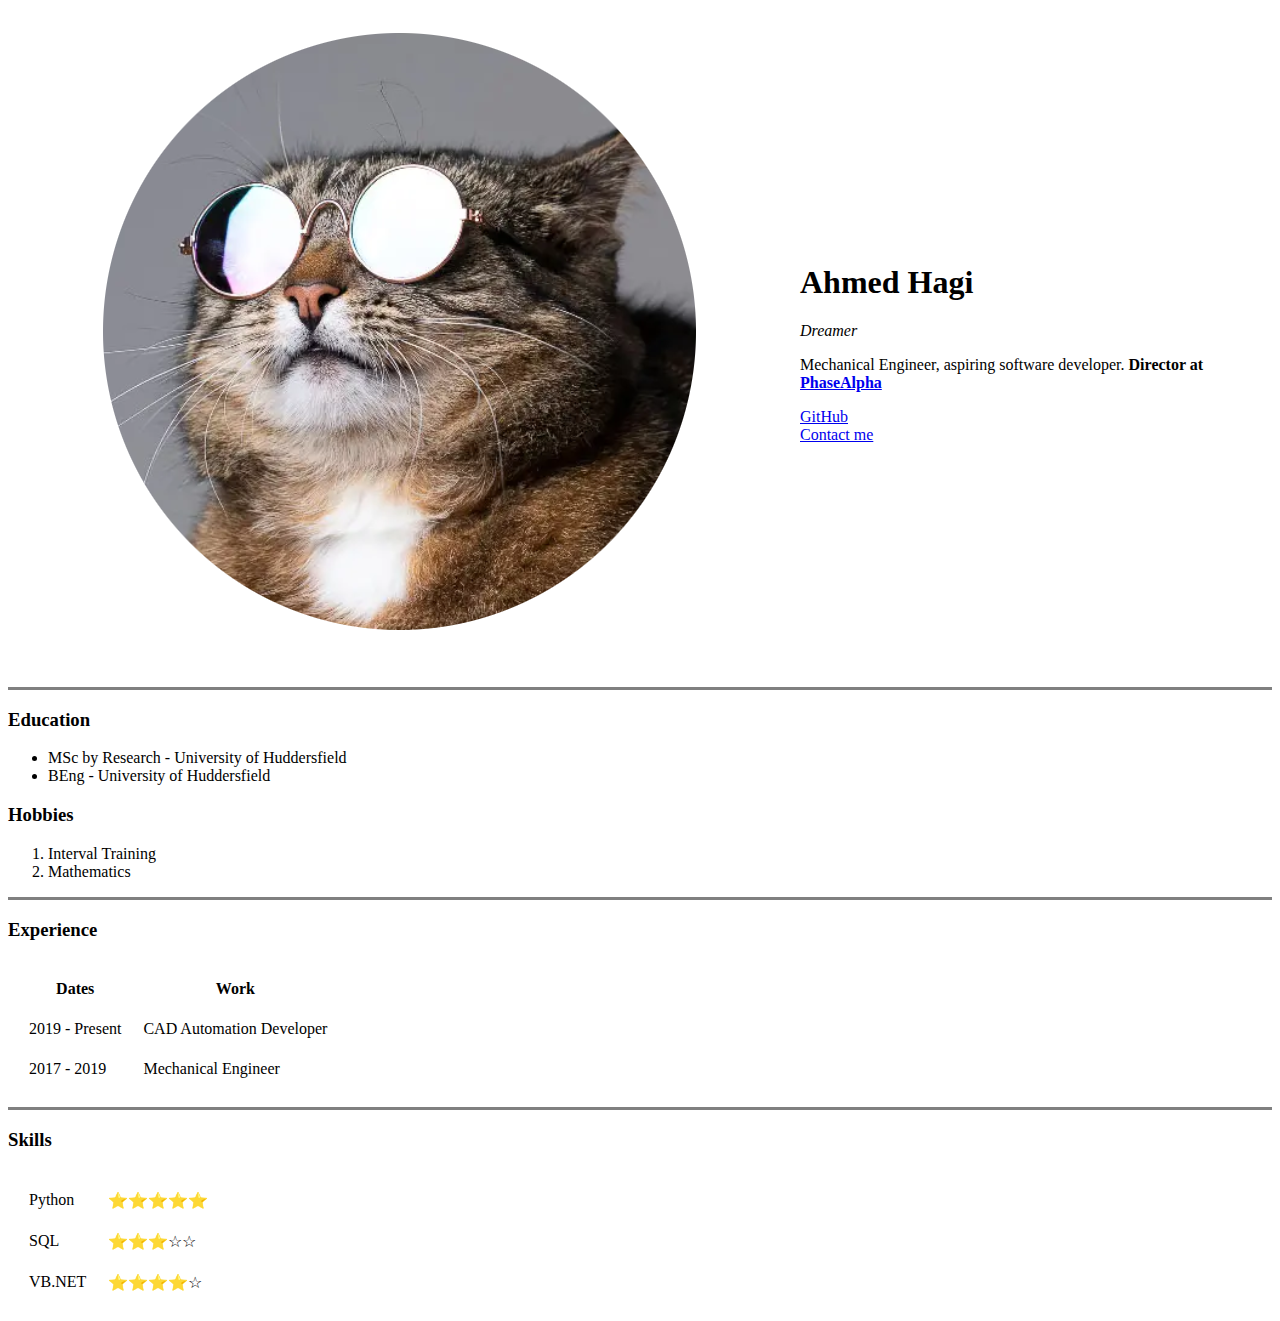
==== index.html @ 3834db7b "created html cv" ====
<!DOCTYPE html>
<html lang="en">
<head>
    <meta charset="UTF-8">
    <meta http-equiv="X-UA-Compatible" content="IE=edge">
    <meta name="viewport" content="width=device-width, initial-scale=1.0">
    <title>Ahmed's Site</title>
</head>
<body>
    <table cellspacing="20">
        <tr>
            <td><img src="profile.png" alt="Ahmed profile picture"></td>
            <td><h1>Ahmed Hagi</h1>
                <p><em>Dreamer</em></p>
                <p>Mechanical Engineer, aspiring software developer. <strong>Director at <a href="https://phasealpha.io">PhaseAlpha</a></strong></p>
                <a href="https://www.github.com/jigypeper">GitHub</a><br>
                
                <a href="contact-me.html">Contact me</a></td>
        </tr>
    </table>
    
    
    <hr size="3" noshade>
    <h3>Education</h3>
    <ul>
        <li>MSc by Research - University of Huddersfield</li>
        <li>BEng - University of Huddersfield</li>
    </ul>
    <h3>Hobbies</h3>
    <ol>
        <li>Interval Training</li>
        <li>Mathematics</li>
    </ol>
    <hr size="3" noshade>
    <h3>Experience</h3>
    <table cellspacing="20">
        <thead>
            <tr>
                <th>Dates</th>
                <th>Work</th>
            </tr>
        </thead>
        <tbody>
            <tr>
                <td>2019 - Present</td>
                <td>CAD Automation Developer</td>
            </tr>
            <tr>
                <td>2017 - 2019</td>
                <td>Mechanical Engineer</td>
            </tr>
        </tbody>
        <tfoot>

        </tfoot>
    </table>
    <hr size="3" noshade>
    <h3>Skills</h3>
    <table cellspacing="20">
        <thead>
     
        </thead>
        <tbody>
            <tr>
                <td>Python</td>
                <td>&#11088;&#11088;&#11088;&#11088;&#11088;</td>
            </tr>
            <tr>
                <td>SQL</td>
                <td>&#11088;&#11088;&#11088;&#9734;&#9734;</td>
            </tr>
            <tr>
                <td>VB.NET</td>
                <td>&#11088;&#11088;&#11088;&#11088;&#9734;</td>
            </tr>
        </tbody>
        <tfoot>

        </tfoot>
    </table>
</body>
</html>
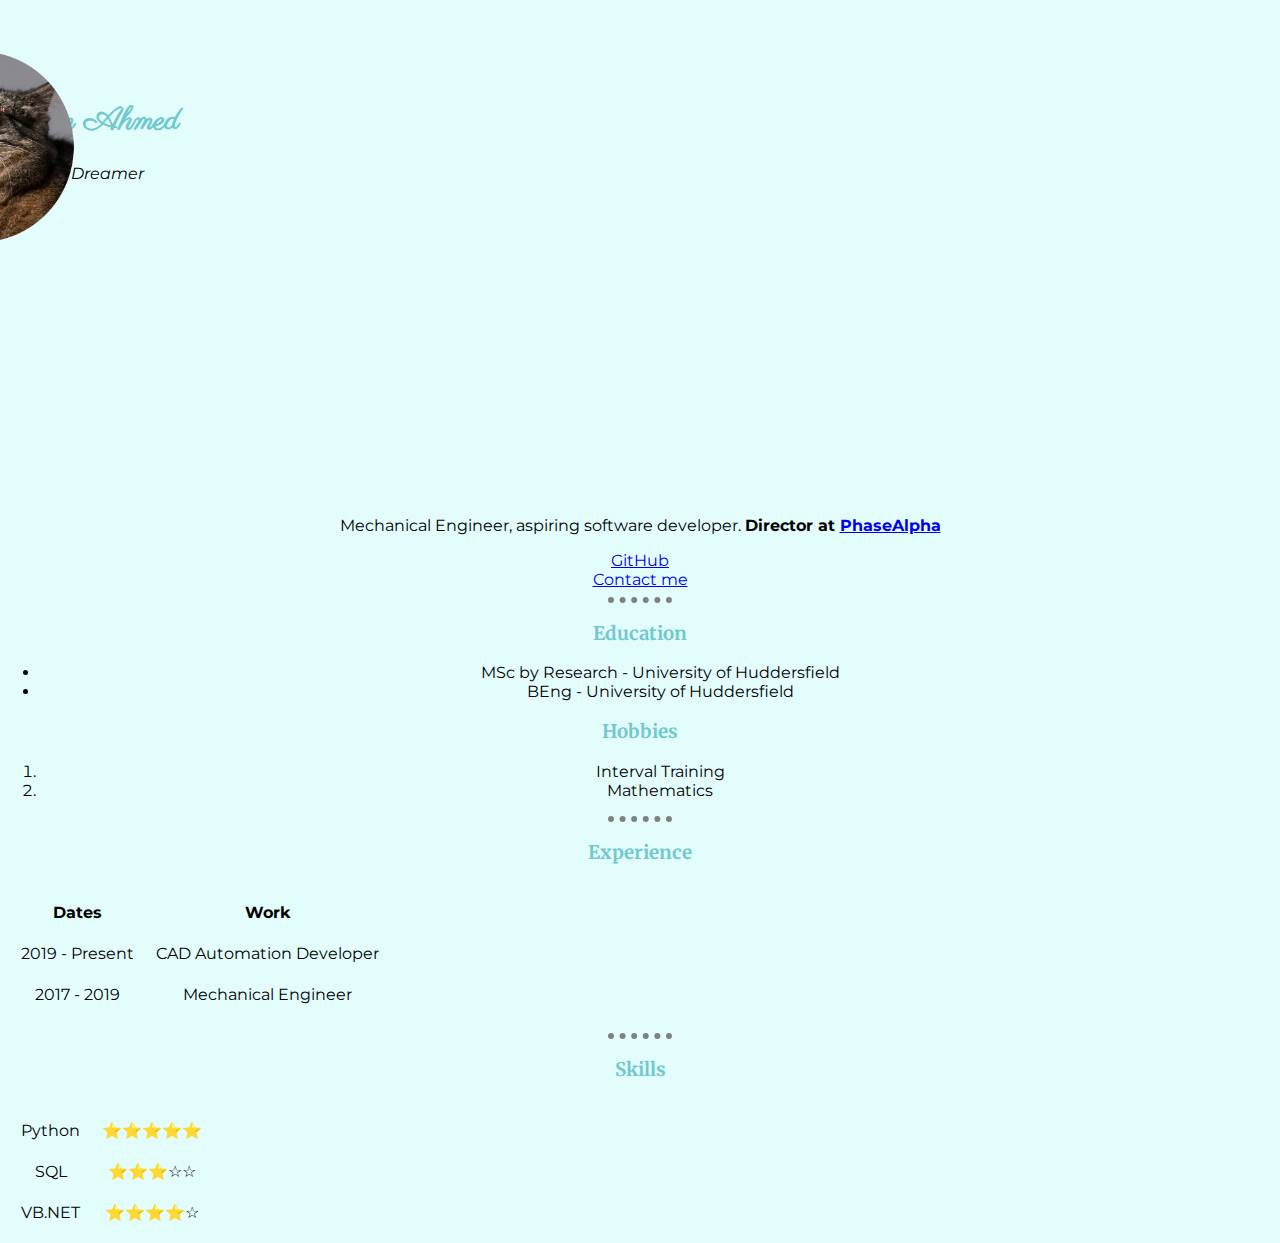
==== commit f49a9a23: "added css file" ====
--- a/index.html
+++ b/index.html
@@ -5,22 +5,36 @@
     <meta http-equiv="X-UA-Compatible" content="IE=edge">
     <meta name="viewport" content="width=device-width, initial-scale=1.0">
     <title>Ahmed's Site</title>
+    <link rel="stylesheet" href="css/styles.css">
+    <link rel="icon" href="favicon.ico">
+    <link rel="preconnect" href="https://fonts.googleapis.com">
+    <link rel="preconnect" href="https://fonts.gstatic.com" crossorigin>
+    <link href="https://fonts.googleapis.com/css2?family=Merriweather&family=Montserrat&family=Parisienne&display=swap" rel="stylesheet">
+
 </head>
 <body>
-    <table cellspacing="20">
-        <tr>
-            <td><img src="profile.png" alt="Ahmed profile picture"></td>
-            <td><h1>Ahmed Hagi</h1>
-                <p><em>Dreamer</em></p>
-                <p>Mechanical Engineer, aspiring software developer. <strong>Director at <a href="https://phasealpha.io">PhaseAlpha</a></strong></p>
-                <a href="https://www.github.com/jigypeper">GitHub</a><br>
-                
-                <a href="contact-me.html">Contact me</a></td>
-        </tr>
-    </table>
+    <div class="top-container">
+        <img class="profile" src="profile.png" alt="Ahmed profile picture">
+        <h1>I'm Ahmed</h1>
+        <p><em>a Dreamer</em></p>
+    </div>
+
+    <div class="middle-container">
+
+    </div>
+
+    <div class="bottom-container">
+
+    </div>
+    
+    <p>Mechanical Engineer, aspiring software developer. <strong>Director at <a href="https://phasealpha.io">PhaseAlpha</a></strong></p>
+    <a href="https://www.github.com/jigypeper">GitHub</a><br>
+    
+    <a href="contact-me.html">Contact me</a></td>
     
     
-    <hr size="3" noshade>
+    
+    <hr>
     <h3>Education</h3>
     <ul>
         <li>MSc by Research - University of Huddersfield</li>
@@ -31,7 +45,7 @@
         <li>Interval Training</li>
         <li>Mathematics</li>
     </ol>
-    <hr size="3" noshade>
+    <hr>
     <h3>Experience</h3>
     <table cellspacing="20">
         <thead>
@@ -54,7 +68,7 @@
 
         </tfoot>
     </table>
-    <hr size="3" noshade>
+    <hr>
     <h3>Skills</h3>
     <table cellspacing="20">
         <thead>
--- a/css/styles.css
+++ b/css/styles.css
@@ -0,0 +1,54 @@
+body {
+    background-color: #E3FDFD;
+    margin: 0px;
+    text-align: center;
+    font-family: 'Montserrat', sans-serif;
+}
+
+hr {
+    background-color: #E3FDFD;
+    border-style: dotted none none;
+    border-width: 6px;
+    width: 5%;
+    height: 0px;
+    border-color: grey;
+}
+
+img {
+    height: 200px;
+}
+
+h1 {
+    color: #71C9CE;
+    margin-top: 0px;
+    font-family: 'Parisienne', cursive;
+    
+}
+
+h3 {
+    color: #71C9CE;
+    font-family: 'Merriweather', serif;
+}
+
+.top-container {
+    background-color: #E3FDFD;
+    width: 200px;
+    height: 200px;
+    padding-top: 100px;
+}
+
+.middle-container {
+    background-color: #E3FDFD;
+    width: 200px;
+    height: 200px;
+}
+
+.profile {
+    position: absolute;
+    right: 50%;
+    top: 50px;
+}
+
+div {
+    position: relative;
+}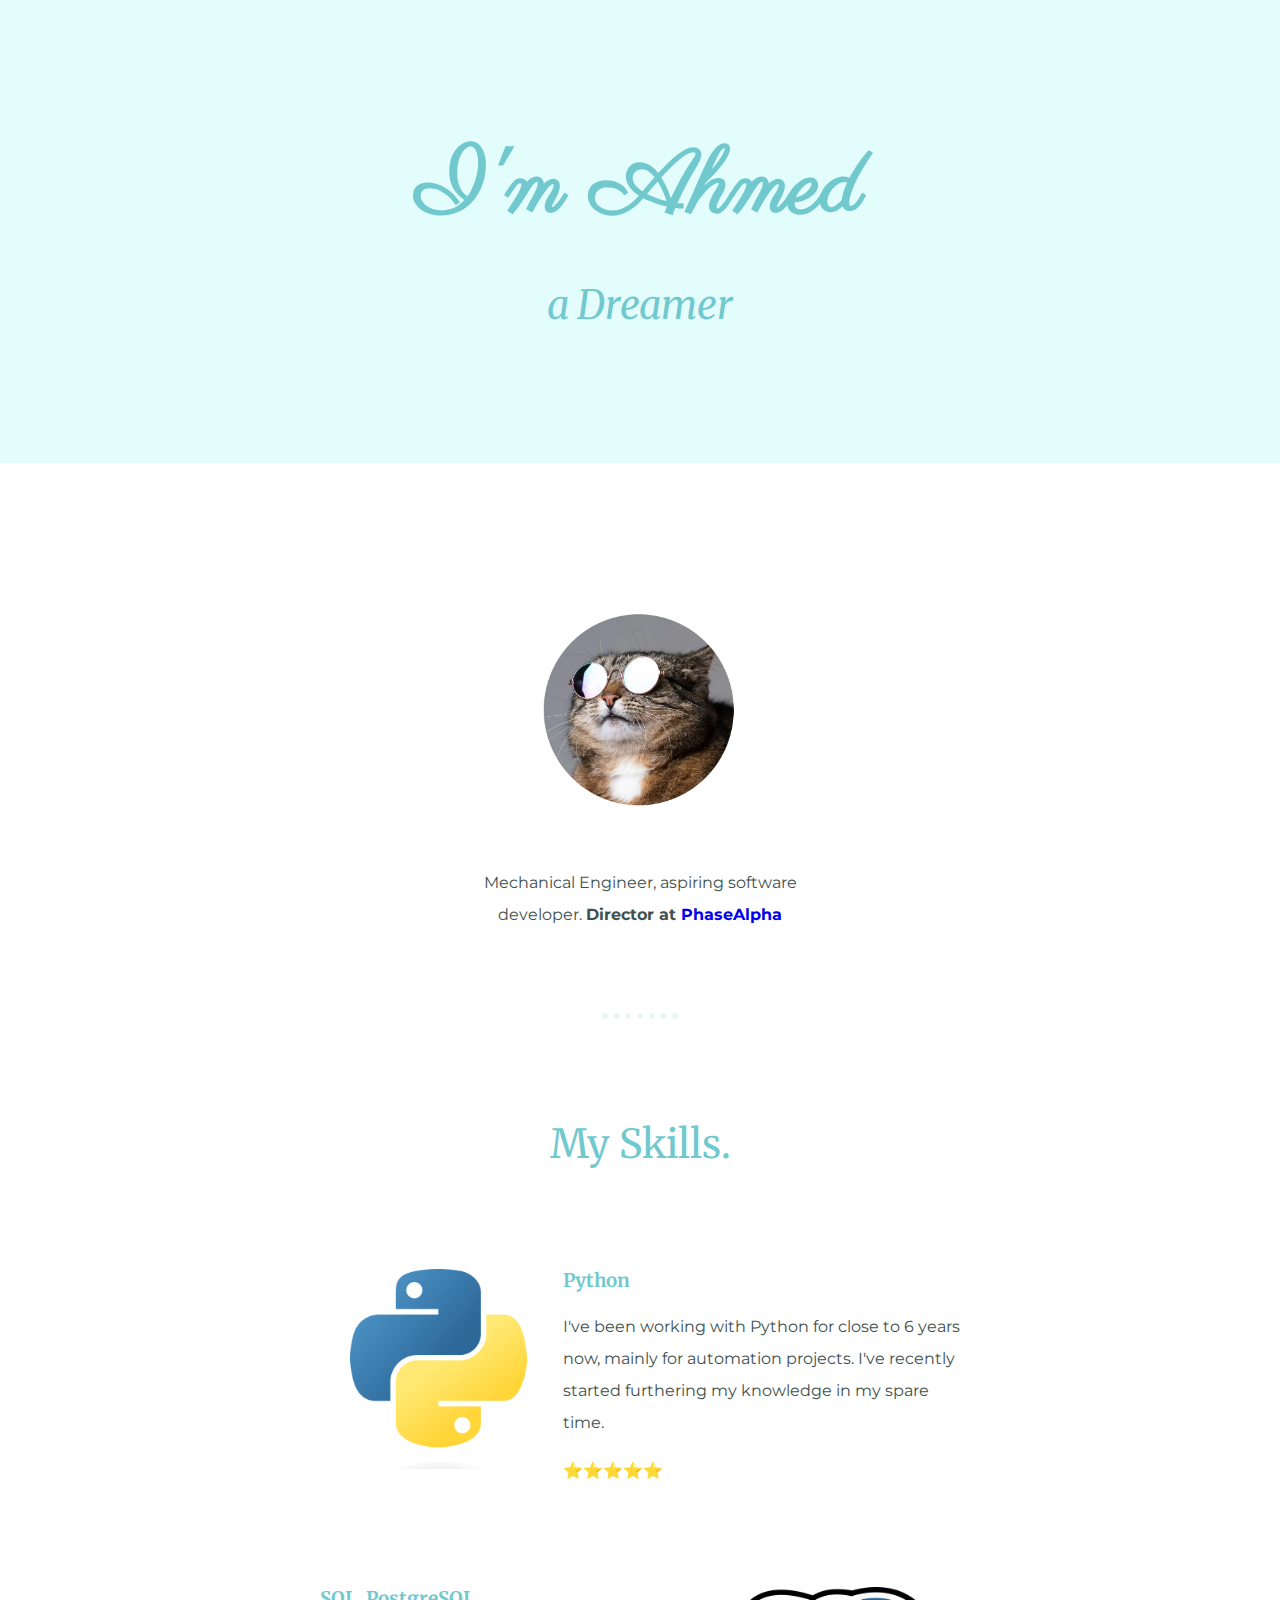
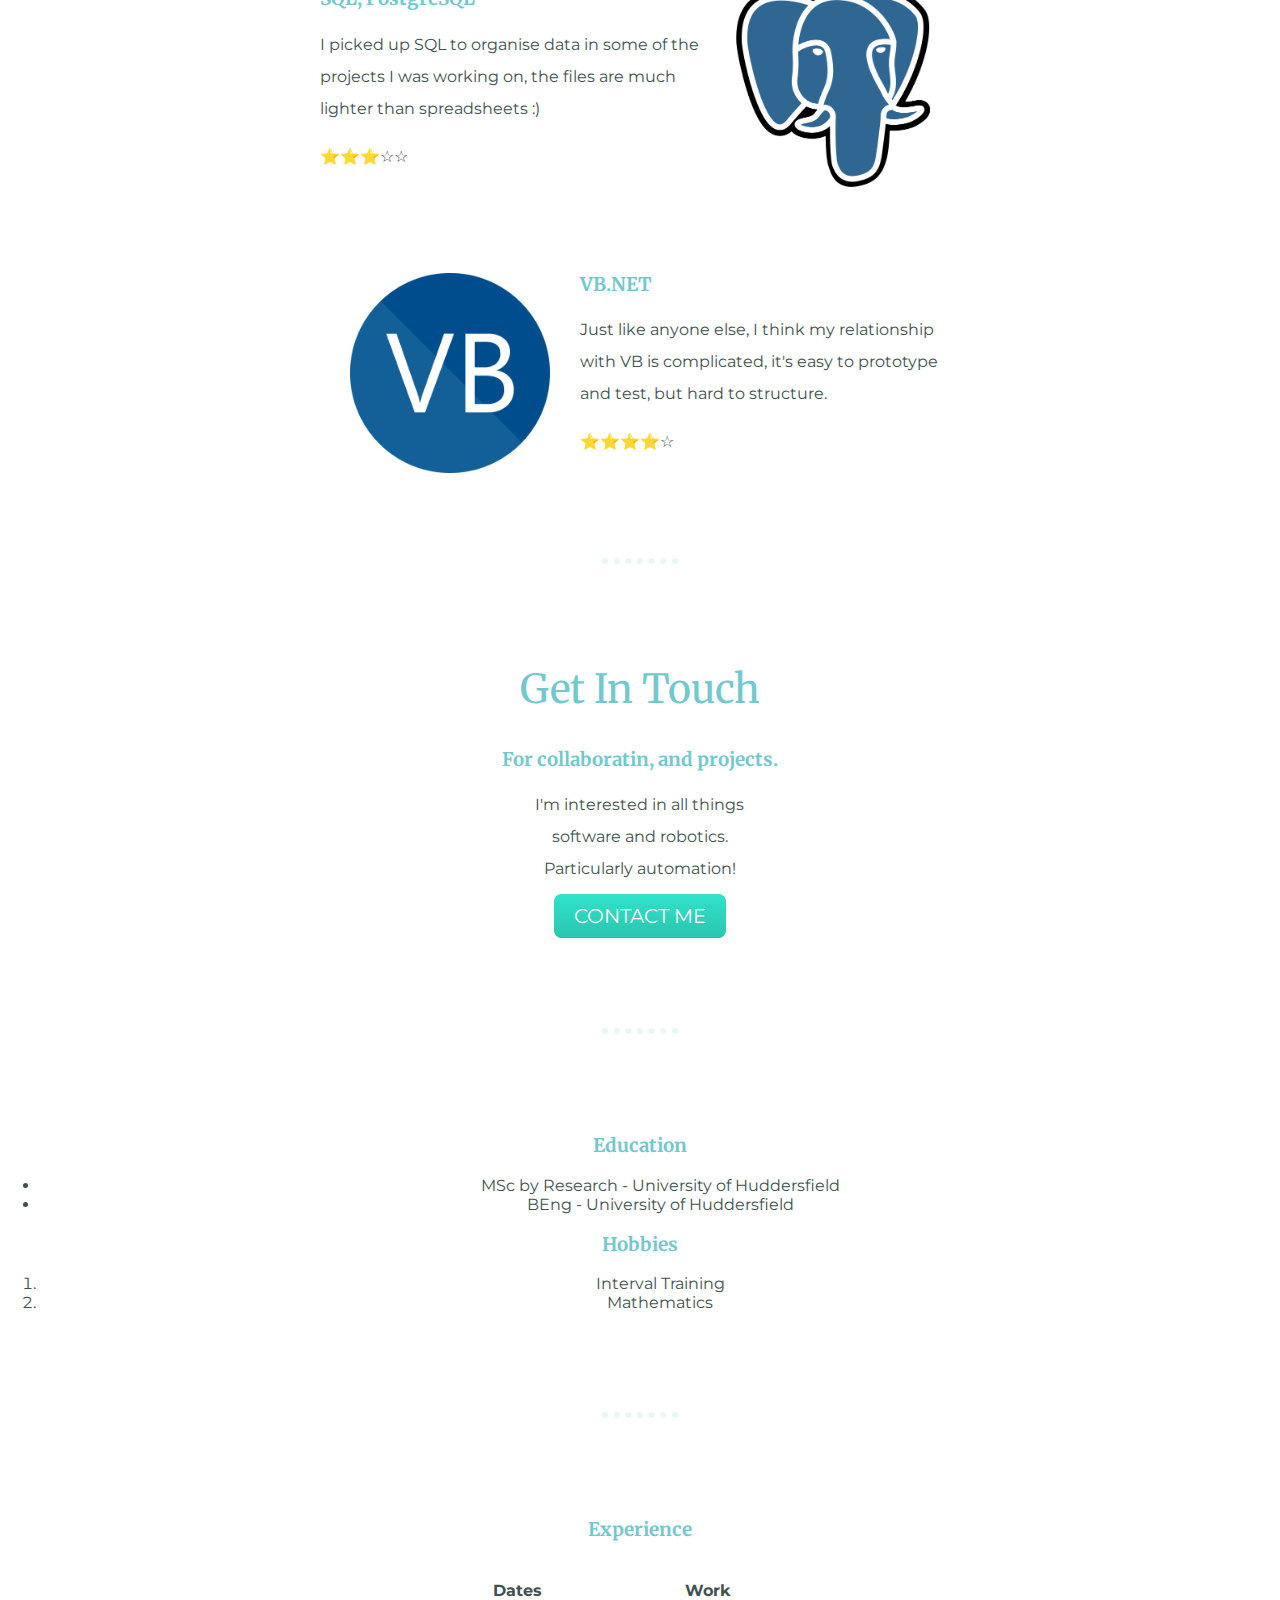
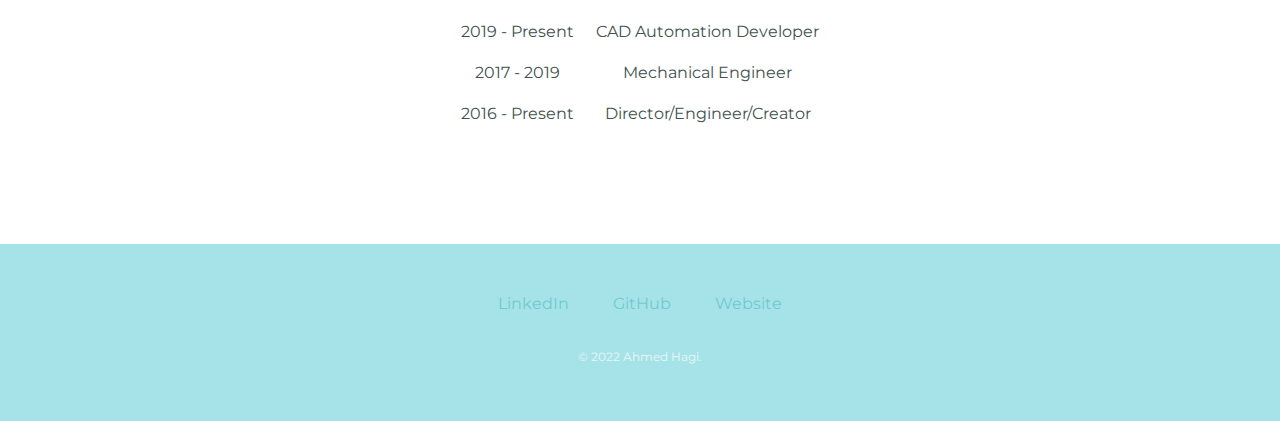
==== commit 66cfd48c: "modifed index and css, added images" ====
--- a/index.html
+++ b/index.html
@@ -6,7 +6,7 @@
     <meta name="viewport" content="width=device-width, initial-scale=1.0">
     <title>Ahmed's Site</title>
     <link rel="stylesheet" href="css/styles.css">
-    <link rel="icon" href="favicon.ico">
+    <link rel="icon" href="images/favicon.ico">
     <link rel="preconnect" href="https://fonts.googleapis.com">
     <link rel="preconnect" href="https://fonts.gstatic.com" crossorigin>
     <link href="https://fonts.googleapis.com/css2?family=Merriweather&family=Montserrat&family=Parisienne&display=swap" rel="stylesheet">
@@ -14,83 +14,94 @@
 </head>
 <body>
     <div class="top-container">
-        <img class="profile" src="profile.png" alt="Ahmed profile picture">
         <h1>I'm Ahmed</h1>
-        <p><em>a Dreamer</em></p>
+        <h2><em>a Dreamer</em></h2>
     </div>
 
     <div class="middle-container">
+        <div class="profile">
+          <img src="images/profile.png" alt="Ahmed profile picture">
+          <p class="intro">Mechanical Engineer, aspiring software developer. <strong>Director at <a href="https://phasealpha.io">PhaseAlpha</a></strong></p>
+        </div>
+        <hr>
+        <div class="skills">
+          <h2>My Skills.</h2>
+          <div class="skill-row">
+            <img class="python-pic" src="images/Python-logo.png" alt="">
+            <h3>Python</h3>
+            <p>I've been working with Python for close to 6 years now, mainly for automation projects. I've recently started furthering my knowledge in my spare time.</p>
+            <p>&#11088;&#11088;&#11088;&#11088;&#11088;</p>
+          </div>
+          <div class="skill-row">
+            <img class="sql-pic" src="images/Postgresql.png" alt="">
+            <h3>SQL, PostgreSQL</h3>
+            <p>I picked up SQL to organise data in some of the projects I was working on, the files are much lighter than spreadsheets :)</p>
+            <p>&#11088;&#11088;&#11088;&#9734;&#9734;</p>
+          </div>
+          <div class="skill-row">
+            <img class="vb-pic" src="images/VB.NET-Logo.png" alt="">
+            <h3>VB.NET</h3>
+            <p> Just like anyone else, I think my relationship with VB is complicated, it's easy to prototype and test, but hard to structure.</p>
+            <p>&#11088;&#11088;&#11088;&#11088;&#9734;</p>
+          </div>
+        </div>
+        <hr>
+        <div class="contact-me">
+          <h2>Get In Touch</h2>
+          <h3>For collaboratin, and projects.</h3>
+          <p class="intro">I'm interested in all things software and robotics. Particularly automation!</p><br>
+          <a class="btn" href="mailto:ahmed.hagi@phasealpha.io">CONTACT ME</a>
+        </div>
+        <hr>
+        <div>
+            <h3>Education</h3>
+            <ul>
+                <li>MSc by Research - University of Huddersfield</li>
+                <li>BEng - University of Huddersfield</li>
+            </ul>
+            <h3>Hobbies</h3>
+            <ol>
+                <li>Interval Training</li>
+                <li>Mathematics</li>
+            </ol>
+            <hr>
+            <h3>Experience</h3>
+            <table class="table-center" cellspacing="20">
+                <thead>
+                    <tr>
+                        <th>Dates</th>
+                        <th>Work</th>
+                    </tr>
+                </thead>
+                <tbody>
+                    <tr>
+                        <td>2019 - Present</td>
+                        <td>CAD Automation Developer</td>
+                    </tr>
+                    <tr>
+                        <td>2017 - 2019</td>
+                        <td>Mechanical Engineer</td>
+                    </tr>
+                    <tr>
+                        <td>2016 - Present</td>
+                        <td>Director/Engineer/Creator</td>
+                    </tr>
+                </tbody>
+                <tfoot>
 
-    </div>
-
-    <div class="bottom-container">
-
-    </div>
-    
-    <p>Mechanical Engineer, aspiring software developer. <strong>Director at <a href="https://phasealpha.io">PhaseAlpha</a></strong></p>
-    <a href="https://www.github.com/jigypeper">GitHub</a><br>
-    
-    <a href="contact-me.html">Contact me</a></td>
+                </tfoot>
+            </table>
+        </div>
+      </div>
+      
+      
+      <div class="bottom-container">
+        <a class="footer-link" href="https://linkedin.com/in/ahmed-hagi-68075b89/">LinkedIn</a>
+        <a class="footer-link" href="https://www.github.com/jigypeper">GitHub</a>
+        <a class="footer-link" href="https://phasealpha.io">Website</a>
+        <p class="copyright">© 2022 Ahmed Hagi.</p>
+      </div>
     
     
-    
-    <hr>
-    <h3>Education</h3>
-    <ul>
-        <li>MSc by Research - University of Huddersfield</li>
-        <li>BEng - University of Huddersfield</li>
-    </ul>
-    <h3>Hobbies</h3>
-    <ol>
-        <li>Interval Training</li>
-        <li>Mathematics</li>
-    </ol>
-    <hr>
-    <h3>Experience</h3>
-    <table cellspacing="20">
-        <thead>
-            <tr>
-                <th>Dates</th>
-                <th>Work</th>
-            </tr>
-        </thead>
-        <tbody>
-            <tr>
-                <td>2019 - Present</td>
-                <td>CAD Automation Developer</td>
-            </tr>
-            <tr>
-                <td>2017 - 2019</td>
-                <td>Mechanical Engineer</td>
-            </tr>
-        </tbody>
-        <tfoot>
-
-        </tfoot>
-    </table>
-    <hr>
-    <h3>Skills</h3>
-    <table cellspacing="20">
-        <thead>
-     
-        </thead>
-        <tbody>
-            <tr>
-                <td>Python</td>
-                <td>&#11088;&#11088;&#11088;&#11088;&#11088;</td>
-            </tr>
-            <tr>
-                <td>SQL</td>
-                <td>&#11088;&#11088;&#11088;&#9734;&#9734;</td>
-            </tr>
-            <tr>
-                <td>VB.NET</td>
-                <td>&#11088;&#11088;&#11088;&#11088;&#9734;</td>
-            </tr>
-        </tbody>
-        <tfoot>
-
-        </tfoot>
-    </table>
 </body>
 </html>--- a/css/styles.css
+++ b/css/styles.css
@@ -1,54 +1,165 @@
 body {
-    background-color: #E3FDFD;
     margin: 0px;
     text-align: center;
     font-family: 'Montserrat', sans-serif;
+    color: #40514E;
 }
 
 hr {
-    background-color: #E3FDFD;
-    border-style: dotted none none;
-    border-width: 6px;
+    border: dotted #EAF6F6 6px;
+    border-bottom: none;
     width: 5%;
-    height: 0px;
-    border-color: grey;
+    margin: 100px auto;
 }
 
 img {
     height: 200px;
+    margin: 50px auto;
 }
 
 h1 {
+    font-size: 5.625rem;
+    color: #71C9CE;
+    margin: 50px auto 0pc auto;
+    font-family: 'Parisienne', cursive;
+    line-height: 2;
+    
+}
+
+h2 {
+    font-size: 2.5rem;
     color: #71C9CE;
     margin-top: 0px;
-    font-family: 'Parisienne', cursive;
+    font-family: 'Merriweather', serif;
+    font-weight: normal;
     
 }
+
 
 h3 {
     color: #71C9CE;
     font-family: 'Merriweather', serif;
 }
 
+p {
+    line-height: 2;
+}
+
+a {
+    font-family: 'Montserrat', sans-serif;
+    text-decoration: none;
+}
+
+a:hover {
+    color: #388b90;
+}
+
+.footer-link {
+    color: #71C9CE;
+    font-family: 'Montserrat', sans-serif;
+    margin: 20px 20px;
+    text-decoration: none;
+}
+
+.footer-link:hover {
+    color: #EAF6F6;
+}
+
 .top-container {
-    background-color: #E3FDFD;
-    width: 200px;
-    height: 200px;
-    padding-top: 100px;
+    position: relative;
+    background-color:#E3FDFD;
+    margin: 0 auto;
+    padding: 50px 0 100px;
+
 }
 
 .middle-container {
-    background-color: #E3FDFD;
-    width: 200px;
-    height: 200px;
+    position: relative;
+    margin: 100px 0;
+}
+
+.table-center {
+    margin: 0 auto;
+}
+
+.bottom-container {
+    position: relative;
+    background-color: #A6E3E9;
+    margin: 50 auto 0 auto;
+    padding: 50px 0 20px;
+}
+
+.skill-row {
+    width: 50%;
+    position: relative;
+    margin: 100px auto;
+    text-align: left;
 }
 
 .profile {
-    position: absolute;
-    right: 50%;
-    top: 50px;
+    top: 0px;
+    height: 350px;
+    position: relative;
 }
 
-div {
-    position: relative;
-}+.python-pic {
+    height: 200px;
+    margin: auto 30px;
+    float: left;
+}
+
+.sql-pic {
+    height: 200px;
+    margin: auto 30px;
+    float: right;
+}
+
+.vb-pic {
+    height: 200px;
+    margin: auto 30px;
+    float: left;
+}
+
+.intro {
+    width: 30%;
+    margin: auto;
+}
+
+.copyright {
+    color: #EAF6F6;
+    font-size: 0.75rem;
+    padding: 20px 0px;
+}
+
+.contact-me {
+    width: 60%;
+    margin: auto;
+}
+
+.btn {
+    background: #30e3cb;
+    background-image: -webkit-linear-gradient(top, #30e3cb, #2bc4ad);
+    background-image: -moz-linear-gradient(top, #30e3cb, #2bc4ad);
+    background-image: -ms-linear-gradient(top, #30e3cb, #2bc4ad);
+    background-image: -o-linear-gradient(top, #30e3cb, #2bc4ad);
+    background-image: linear-gradient(to bottom, #30e3cb, #2bc4ad);
+    -webkit-border-radius: 8;
+    -moz-border-radius: 8;
+    border-radius: 8px;
+    font-family: 'Montserrat', sans-serif;
+    color: #ffffff;
+    font-size: 20px;
+    padding: 10px 20px 10px 20px;
+    text-decoration: none;
+    margin: 20px auto;
+  }
+  
+  .btn:hover {
+    background: #3cb0fd;
+    background-image: -webkit-linear-gradient(top, #3cb0fd, #3498db);
+    background-image: -moz-linear-gradient(top, #3cb0fd, #3498db);
+    background-image: -ms-linear-gradient(top, #3cb0fd, #3498db);
+    background-image: -o-linear-gradient(top, #3cb0fd, #3498db);
+    background-image: linear-gradient(to bottom, #3cb0fd, #3498db);
+    text-decoration: none;
+  }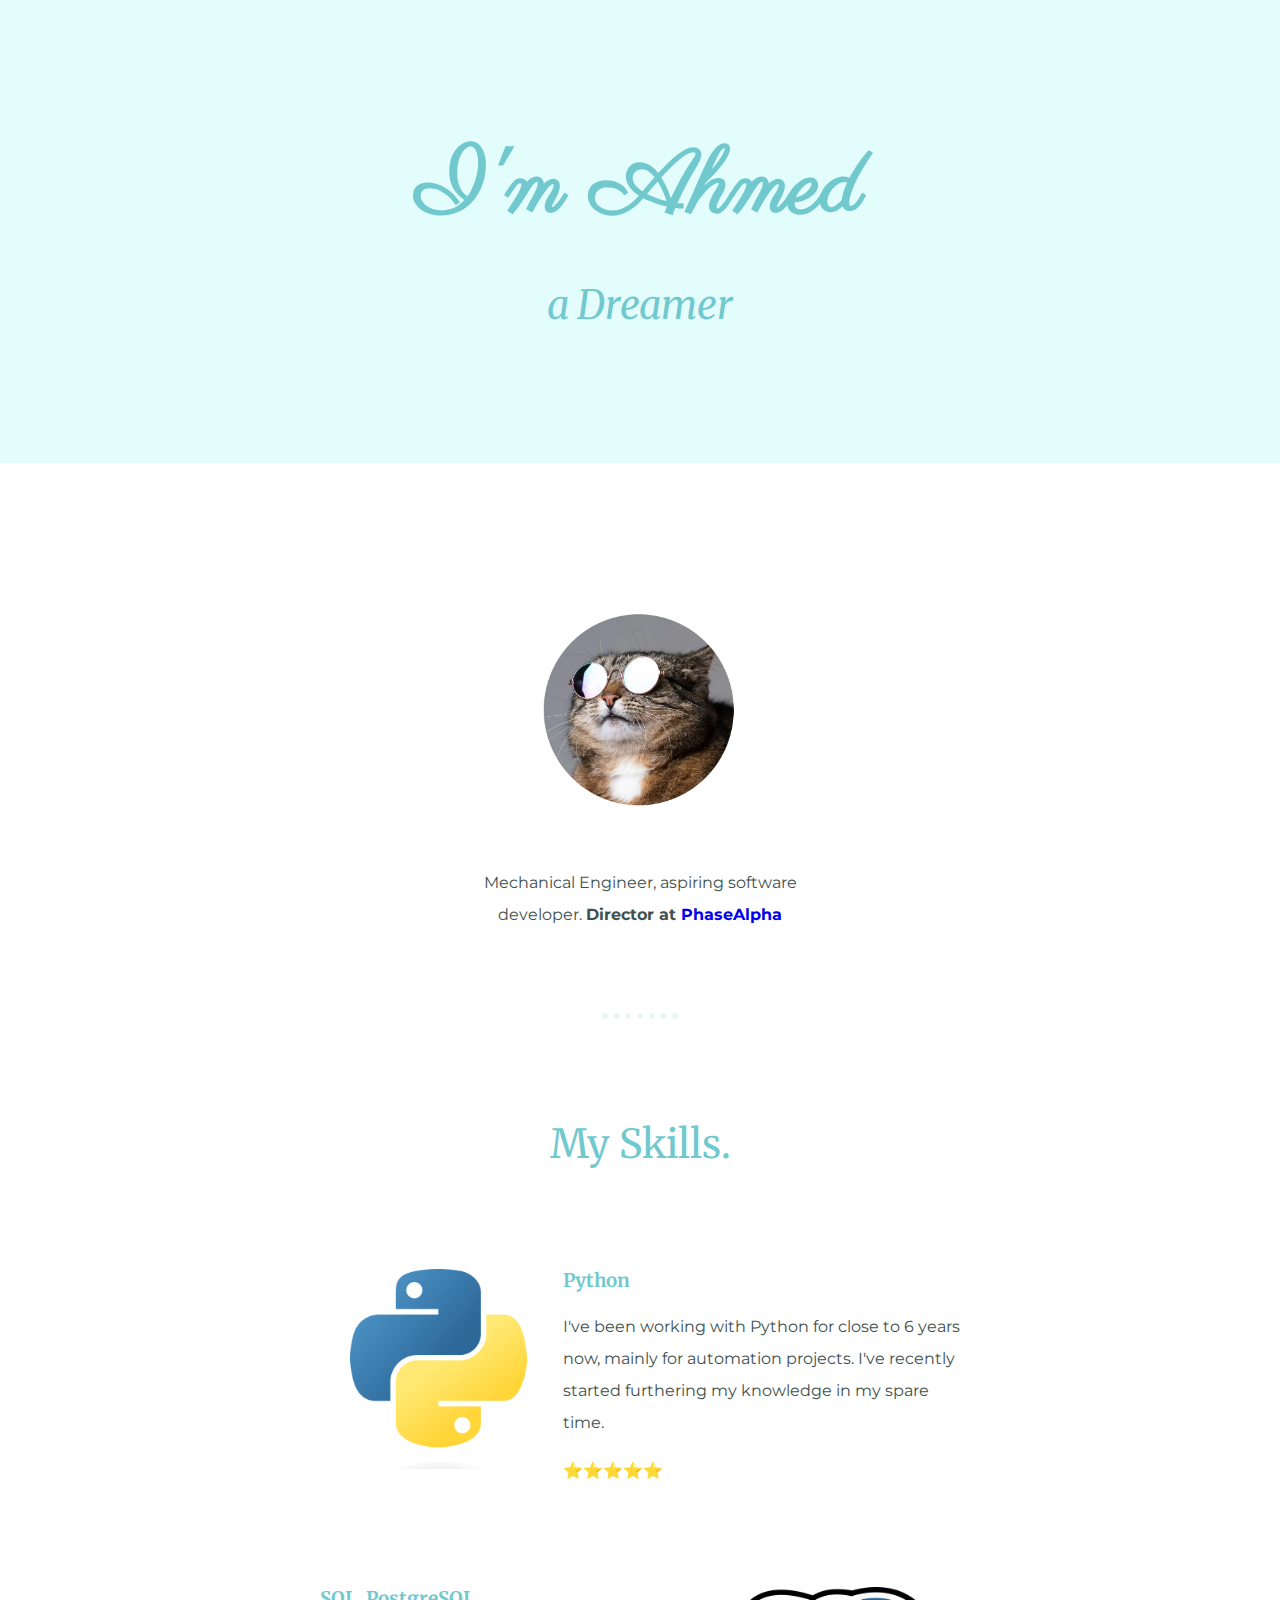
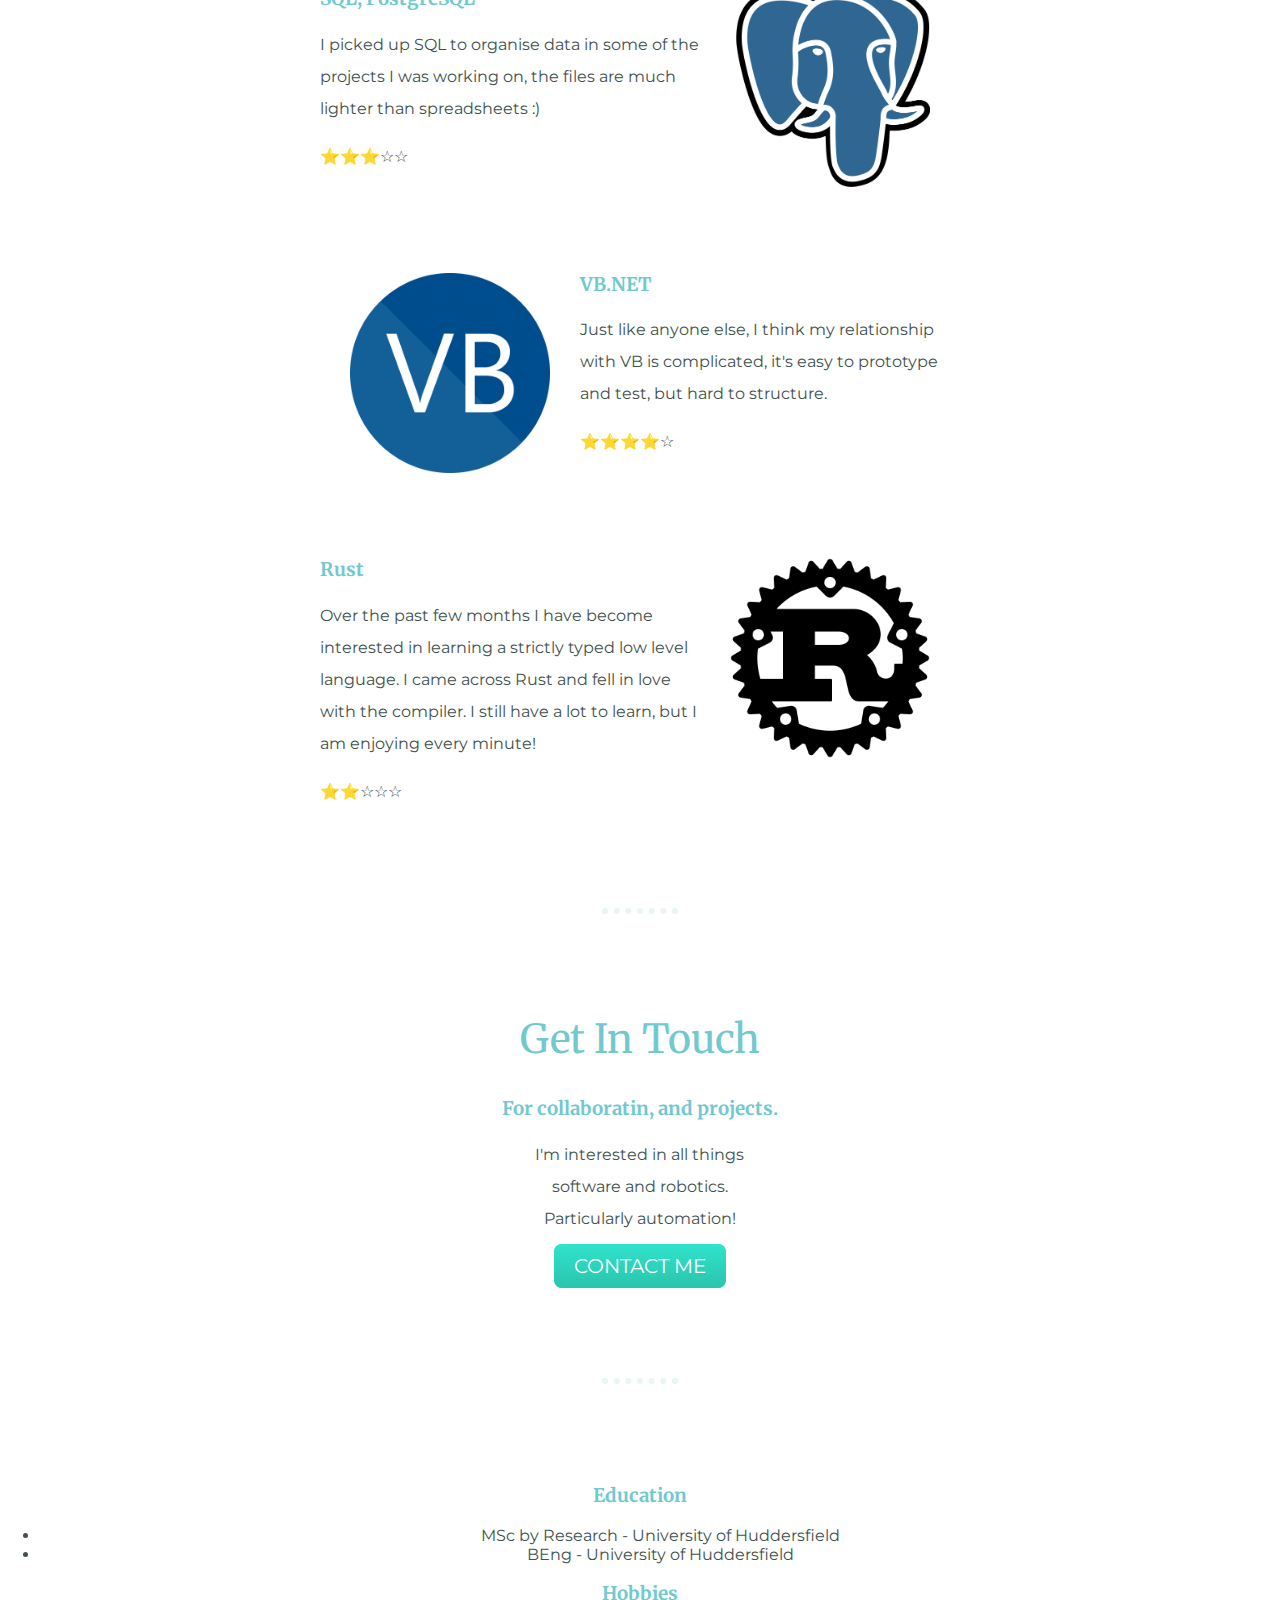
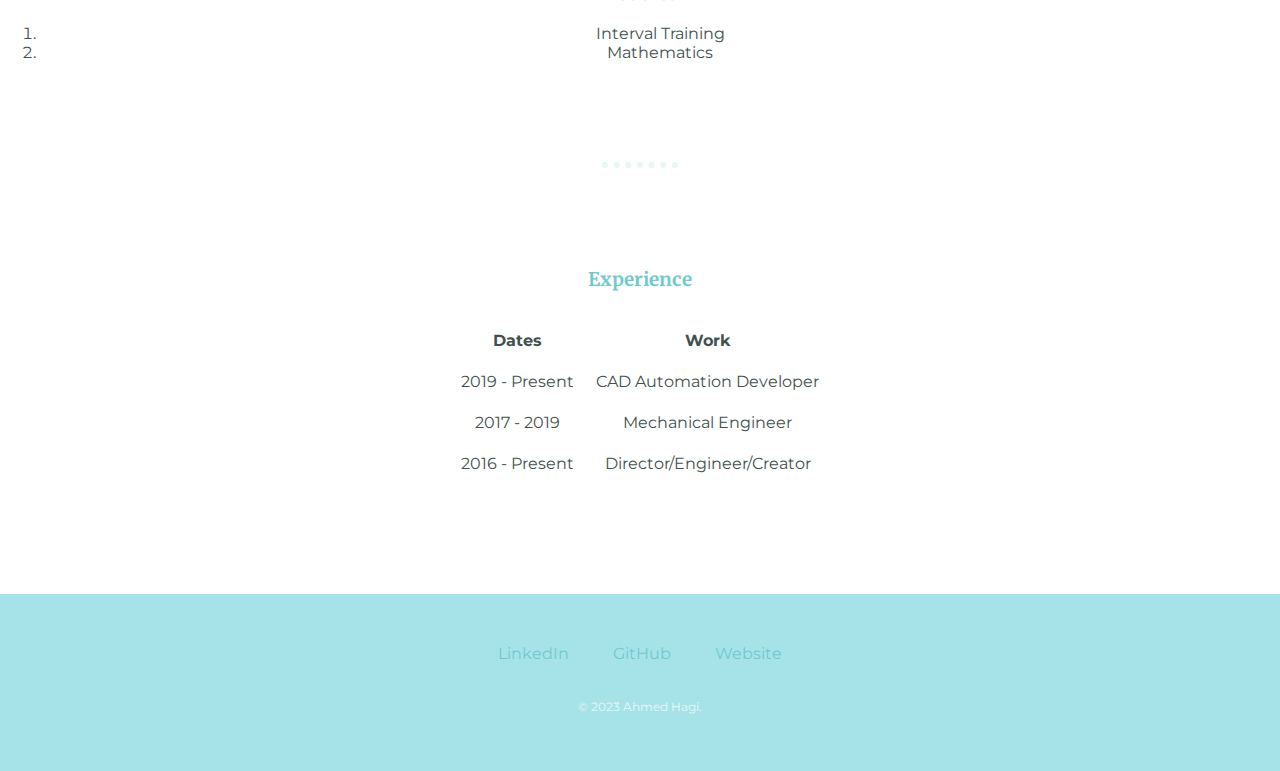
==== commit 4ad2adc5: "added rust" ====
--- a/index.html
+++ b/index.html
@@ -43,6 +43,12 @@
             <h3>VB.NET</h3>
             <p> Just like anyone else, I think my relationship with VB is complicated, it's easy to prototype and test, but hard to structure.</p>
             <p>&#11088;&#11088;&#11088;&#11088;&#9734;</p>
+          </div>
+          <div class="skill-row">
+            <img class="rust-pic" src="images/rust.png" alt="">
+            <h3>Rust</h3>
+            <p> Over the past few months I have become interested in learning a strictly typed low level language. I came across Rust and fell in love with the compiler. I still have a lot to learn, but I am enjoying every minute!</p>
+            <p>&#11088;&#11088;&#9734;&#9734;&#9734;</p>
           </div>
         </div>
         <hr>
@@ -99,7 +105,7 @@
         <a class="footer-link" href="https://linkedin.com/in/ahmed-hagi-68075b89/">LinkedIn</a>
         <a class="footer-link" href="https://www.github.com/jigypeper">GitHub</a>
         <a class="footer-link" href="https://phasealpha.io">Website</a>
-        <p class="copyright">© 2022 Ahmed Hagi.</p>
+        <p class="copyright">© 2023 Ahmed Hagi.</p>
       </div>
     
     
--- a/css/styles.css
+++ b/css/styles.css
@@ -120,6 +120,12 @@
     float: left;
 }
 
+.rust-pic {
+    height: 200px;
+    margin: auto 30px;
+    float: right;
+}
+
 .intro {
     width: 30%;
     margin: auto;
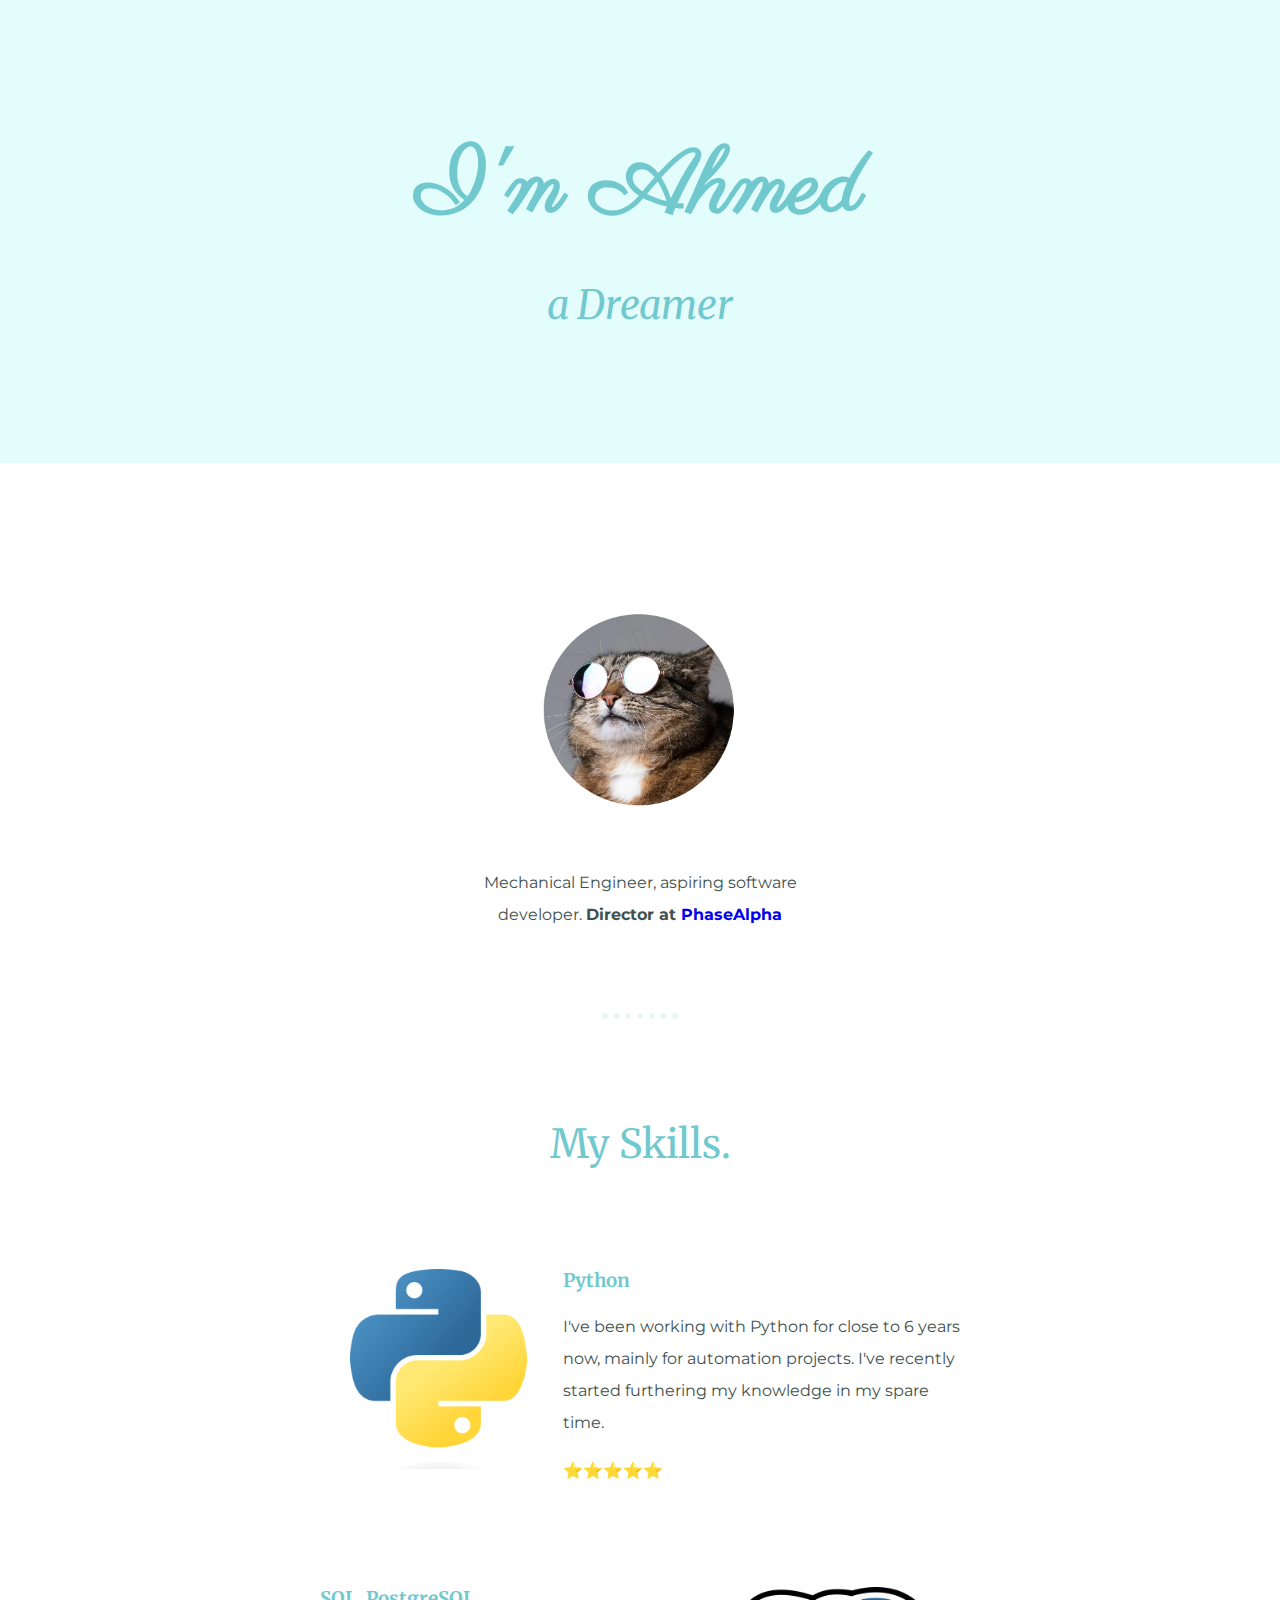
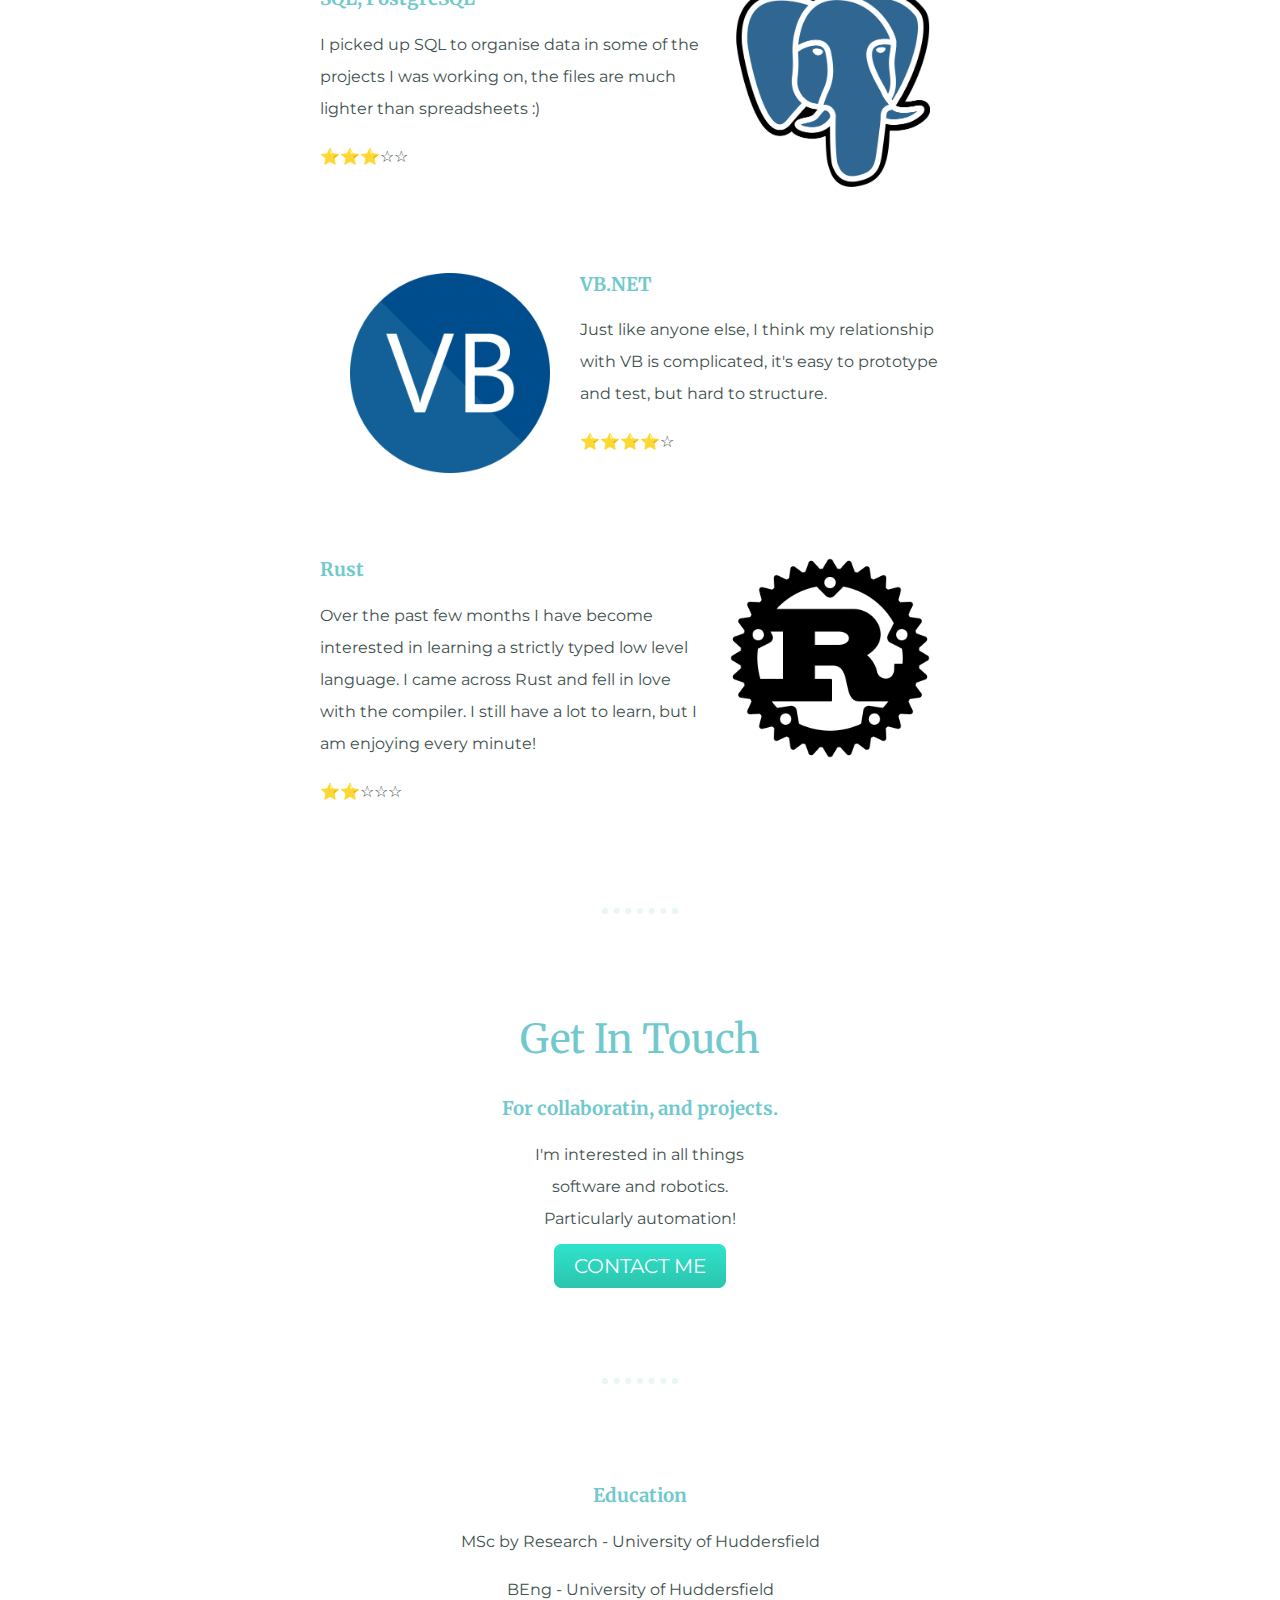
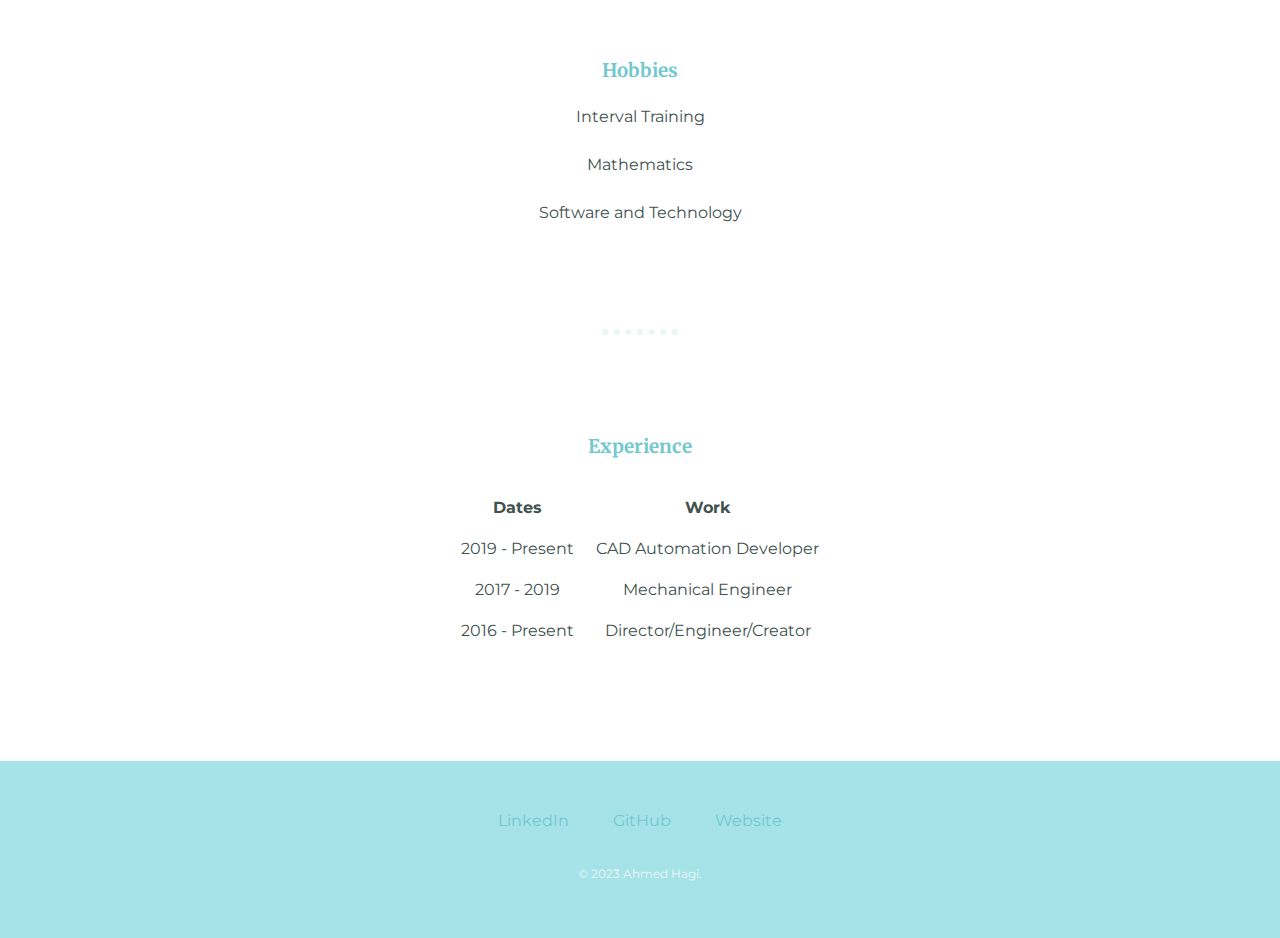
==== commit a0bcdf72: "removed unordered list" ====
--- a/index.html
+++ b/index.html
@@ -1,113 +1,114 @@
 <!DOCTYPE html>
 <html lang="en">
-<head>
-    <meta charset="UTF-8">
-    <meta http-equiv="X-UA-Compatible" content="IE=edge">
-    <meta name="viewport" content="width=device-width, initial-scale=1.0">
-    <title>Ahmed's Site</title>
-    <link rel="stylesheet" href="css/styles.css">
-    <link rel="icon" href="images/favicon.ico">
-    <link rel="preconnect" href="https://fonts.googleapis.com">
-    <link rel="preconnect" href="https://fonts.gstatic.com" crossorigin>
-    <link href="https://fonts.googleapis.com/css2?family=Merriweather&family=Montserrat&family=Parisienne&display=swap" rel="stylesheet">
+  <head>
+      <meta charset="UTF-8">
+      <meta http-equiv="X-UA-Compatible" content="IE=edge">
+      <meta name="viewport" content="width=device-width, initial-scale=1.0">
+      <title>Ahmed's Site</title>
+      <link rel="stylesheet" href="css/styles.css">
+      <link rel="icon" href="images/favicon.ico">
+      <link rel="preconnect" href="https://fonts.googleapis.com">
+      <link rel="preconnect" href="https://fonts.gstatic.com" crossorigin>
+      <link href="https://fonts.googleapis.com/css2?family=Merriweather&family=Montserrat&family=Parisienne&display=swap" rel="stylesheet">
 
-</head>
-<body>
-    <div class="top-container">
-        <h1>I'm Ahmed</h1>
-        <h2><em>a Dreamer</em></h2>
-    </div>
+  </head>
+  <body>
+      <div class="top-container">
+          <h1>I'm Ahmed</h1>
+          <h2><em>a Dreamer</em></h2>
+      </div>
 
-    <div class="middle-container">
-        <div class="profile">
-          <img src="images/profile.png" alt="Ahmed profile picture">
-          <p class="intro">Mechanical Engineer, aspiring software developer. <strong>Director at <a href="https://phasealpha.io">PhaseAlpha</a></strong></p>
-        </div>
-        <hr>
-        <div class="skills">
-          <h2>My Skills.</h2>
-          <div class="skill-row">
-            <img class="python-pic" src="images/Python-logo.png" alt="">
-            <h3>Python</h3>
-            <p>I've been working with Python for close to 6 years now, mainly for automation projects. I've recently started furthering my knowledge in my spare time.</p>
-            <p>&#11088;&#11088;&#11088;&#11088;&#11088;</p>
+      <div class="middle-container">
+          <div class="profile">
+            <img src="images/profile.png" alt="Ahmed profile picture">
+            <p class="intro">Mechanical Engineer, aspiring software developer. <strong>Director at <a href="https://phasealpha.io">PhaseAlpha</a></strong></p>
           </div>
-          <div class="skill-row">
-            <img class="sql-pic" src="images/Postgresql.png" alt="">
-            <h3>SQL, PostgreSQL</h3>
-            <p>I picked up SQL to organise data in some of the projects I was working on, the files are much lighter than spreadsheets :)</p>
-            <p>&#11088;&#11088;&#11088;&#9734;&#9734;</p>
+          <hr>
+          <div class="skills">
+            <h2>My Skills.</h2>
+            <div class="skill-row">
+              <img class="python-pic" src="images/Python-logo.png" alt="">
+              <h3>Python</h3>
+              <p>I've been working with Python for close to 6 years now, mainly for automation projects. I've recently started furthering my knowledge in my spare time.</p>
+              <p>&#11088;&#11088;&#11088;&#11088;&#11088;</p>
+            </div>
+            <div class="skill-row">
+              <img class="sql-pic" src="images/Postgresql.png" alt="">
+              <h3>SQL, PostgreSQL</h3>
+              <p>I picked up SQL to organise data in some of the projects I was working on, the files are much lighter than spreadsheets :)</p>
+              <p>&#11088;&#11088;&#11088;&#9734;&#9734;</p>
+            </div>
+            <div class="skill-row">
+              <img class="vb-pic" src="images/VB.NET-Logo.png" alt="">
+              <h3>VB.NET</h3>
+              <p> Just like anyone else, I think my relationship with VB is complicated, it's easy to prototype and test, but hard to structure.</p>
+              <p>&#11088;&#11088;&#11088;&#11088;&#9734;</p>
+            </div>
+            <div class="skill-row">
+              <img class="rust-pic" src="images/rust.png" alt="">
+              <h3>Rust</h3>
+              <p> Over the past few months I have become interested in learning a strictly typed low level language. I came across Rust and fell in love with the compiler. I still have a lot to learn, but I am enjoying every minute!</p>
+              <p>&#11088;&#11088;&#9734;&#9734;&#9734;</p>
+            </div>
           </div>
-          <div class="skill-row">
-            <img class="vb-pic" src="images/VB.NET-Logo.png" alt="">
-            <h3>VB.NET</h3>
-            <p> Just like anyone else, I think my relationship with VB is complicated, it's easy to prototype and test, but hard to structure.</p>
-            <p>&#11088;&#11088;&#11088;&#11088;&#9734;</p>
+          <hr>
+          <div class="contact-me">
+            <h2>Get In Touch</h2>
+            <h3>For collaboratin, and projects.</h3>
+            <p class="intro">I'm interested in all things software and robotics. Particularly automation!</p><br>
+            <a class="btn" href="mailto:ahmed.hagi@phasealpha.io">CONTACT ME</a>
           </div>
-          <div class="skill-row">
-            <img class="rust-pic" src="images/rust.png" alt="">
-            <h3>Rust</h3>
-            <p> Over the past few months I have become interested in learning a strictly typed low level language. I came across Rust and fell in love with the compiler. I still have a lot to learn, but I am enjoying every minute!</p>
-            <p>&#11088;&#11088;&#9734;&#9734;&#9734;</p>
+          <hr>
+          <div>
+            <h3>Education</h3>
+
+              <p>MSc by Research - University of Huddersfield</p>
+              <p>BEng - University of Huddersfield</p><br>
+
+            <h3>Hobbies</h3>
+
+              <p>Interval Training</p>
+              <p>Mathematics</p>
+              <p>Software and Technology</p>
+
+              <hr>
+              <h3>Experience</h3>
+              <table class="table-center" cellspacing="20">
+                  <thead>
+                      <tr>
+                          <th>Dates</th>
+                          <th>Work</th>
+                      </tr>
+                  </thead>
+                  <tbody>
+                      <tr>
+                          <td>2019 - Present</td>
+                          <td>CAD Automation Developer</td>
+                      </tr>
+                      <tr>
+                          <td>2017 - 2019</td>
+                          <td>Mechanical Engineer</td>
+                      </tr>
+                      <tr>
+                          <td>2016 - Present</td>
+                          <td>Director/Engineer/Creator</td>
+                      </tr>
+                  </tbody>
+                  <tfoot>
+
+                  </tfoot>
+              </table>
           </div>
         </div>
-        <hr>
-        <div class="contact-me">
-          <h2>Get In Touch</h2>
-          <h3>For collaboratin, and projects.</h3>
-          <p class="intro">I'm interested in all things software and robotics. Particularly automation!</p><br>
-          <a class="btn" href="mailto:ahmed.hagi@phasealpha.io">CONTACT ME</a>
+        
+        
+        <div class="bottom-container">
+          <a class="footer-link" href="https://linkedin.com/in/ahmed-hagi-68075b89/">LinkedIn</a>
+          <a class="footer-link" href="https://www.github.com/jigypeper">GitHub</a>
+          <a class="footer-link" href="https://phasealpha.io">Website</a>
+          <p class="copyright">© 2023 Ahmed Hagi.</p>
         </div>
-        <hr>
-        <div>
-            <h3>Education</h3>
-            <ul>
-                <li>MSc by Research - University of Huddersfield</li>
-                <li>BEng - University of Huddersfield</li>
-            </ul>
-            <h3>Hobbies</h3>
-            <ol>
-                <li>Interval Training</li>
-                <li>Mathematics</li>
-            </ol>
-            <hr>
-            <h3>Experience</h3>
-            <table class="table-center" cellspacing="20">
-                <thead>
-                    <tr>
-                        <th>Dates</th>
-                        <th>Work</th>
-                    </tr>
-                </thead>
-                <tbody>
-                    <tr>
-                        <td>2019 - Present</td>
-                        <td>CAD Automation Developer</td>
-                    </tr>
-                    <tr>
-                        <td>2017 - 2019</td>
-                        <td>Mechanical Engineer</td>
-                    </tr>
-                    <tr>
-                        <td>2016 - Present</td>
-                        <td>Director/Engineer/Creator</td>
-                    </tr>
-                </tbody>
-                <tfoot>
-
-                </tfoot>
-            </table>
-        </div>
-      </div>
       
       
-      <div class="bottom-container">
-        <a class="footer-link" href="https://linkedin.com/in/ahmed-hagi-68075b89/">LinkedIn</a>
-        <a class="footer-link" href="https://www.github.com/jigypeper">GitHub</a>
-        <a class="footer-link" href="https://phasealpha.io">Website</a>
-        <p class="copyright">© 2023 Ahmed Hagi.</p>
-      </div>
-    
-    
-</body>
+  </body>
 </html>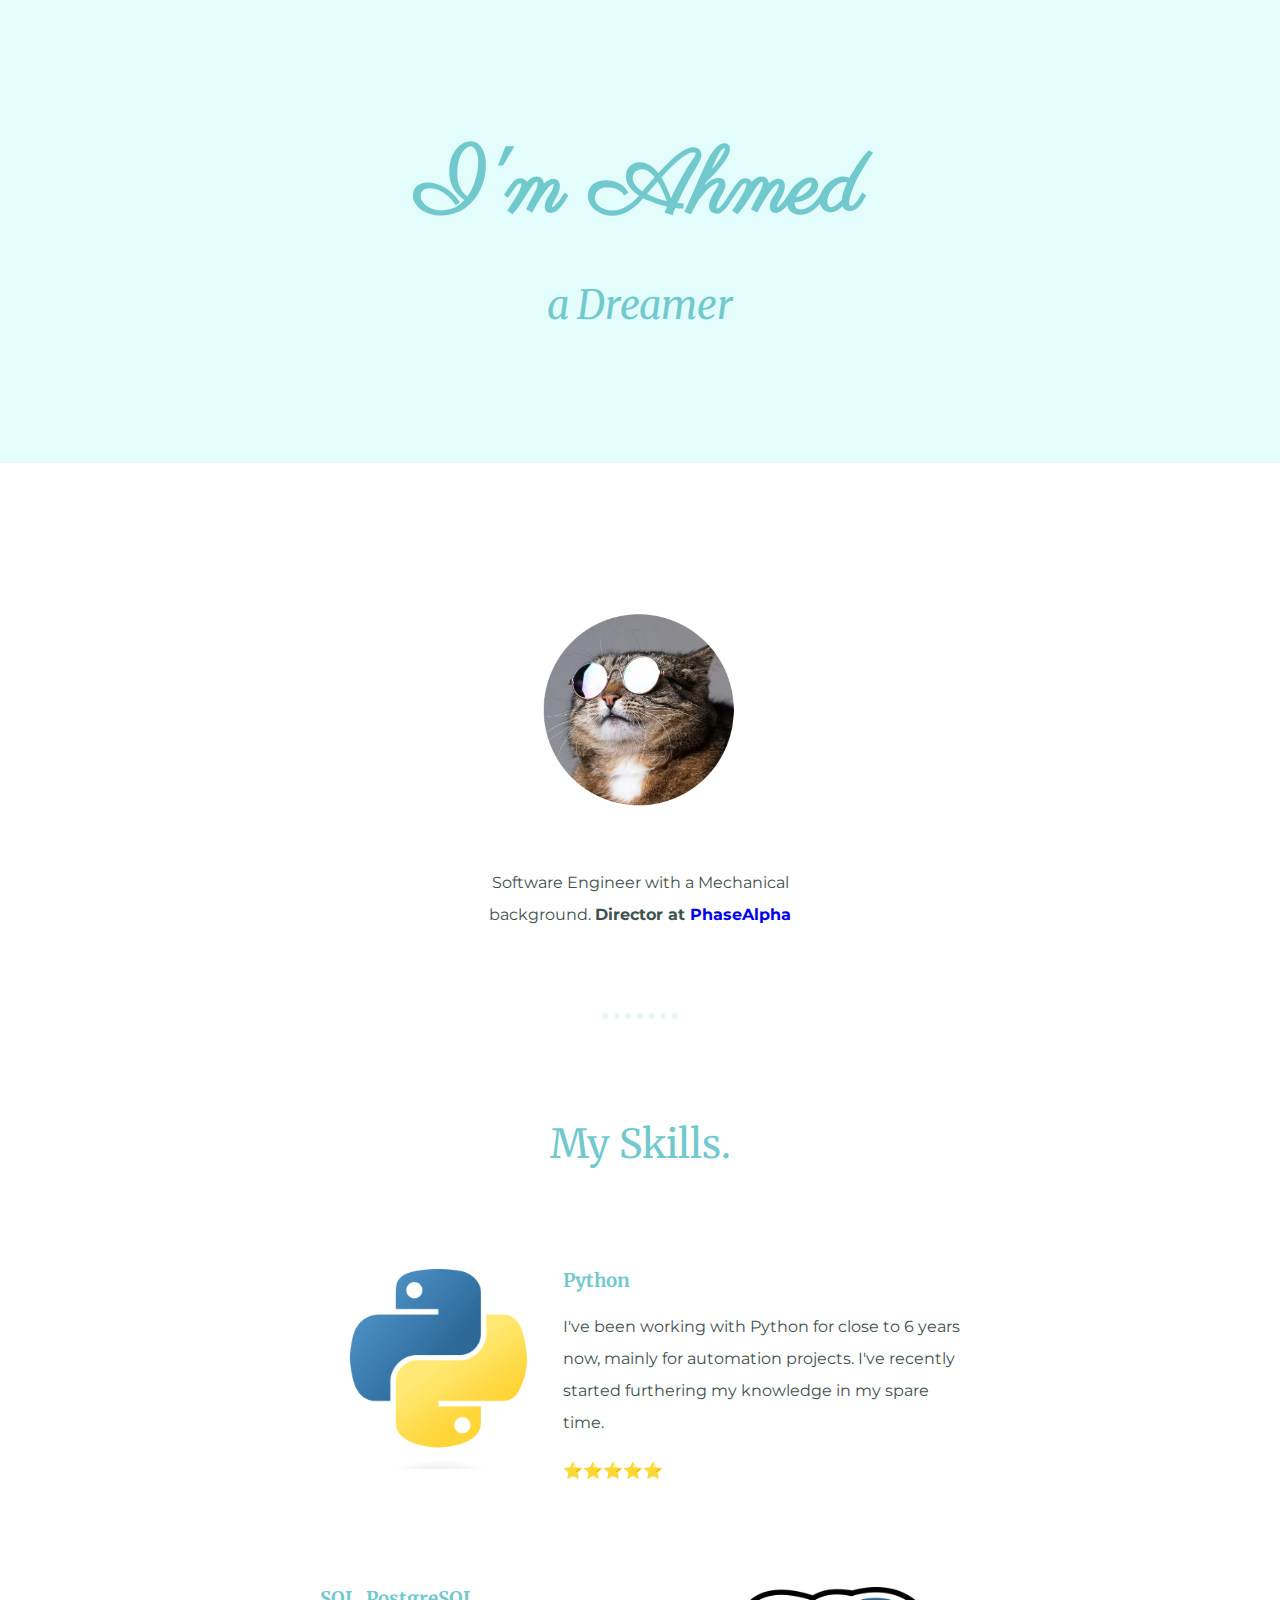
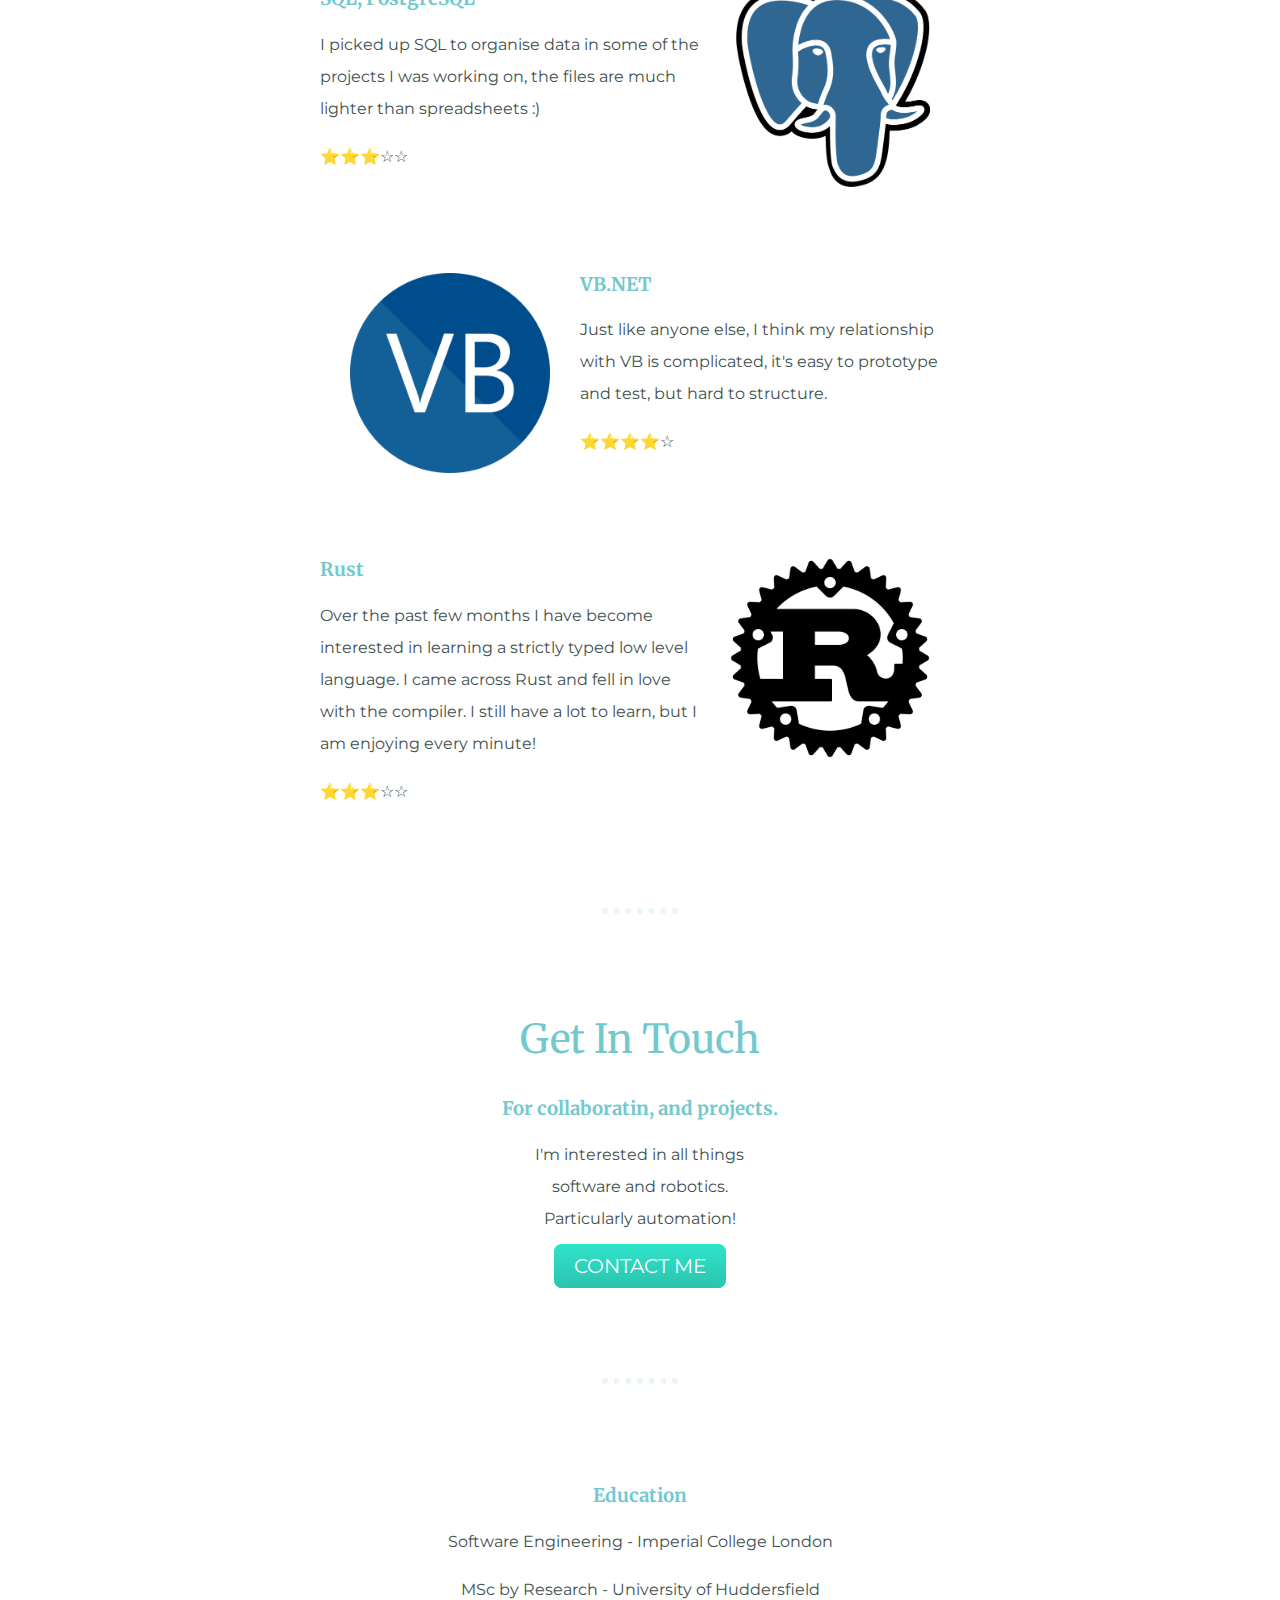
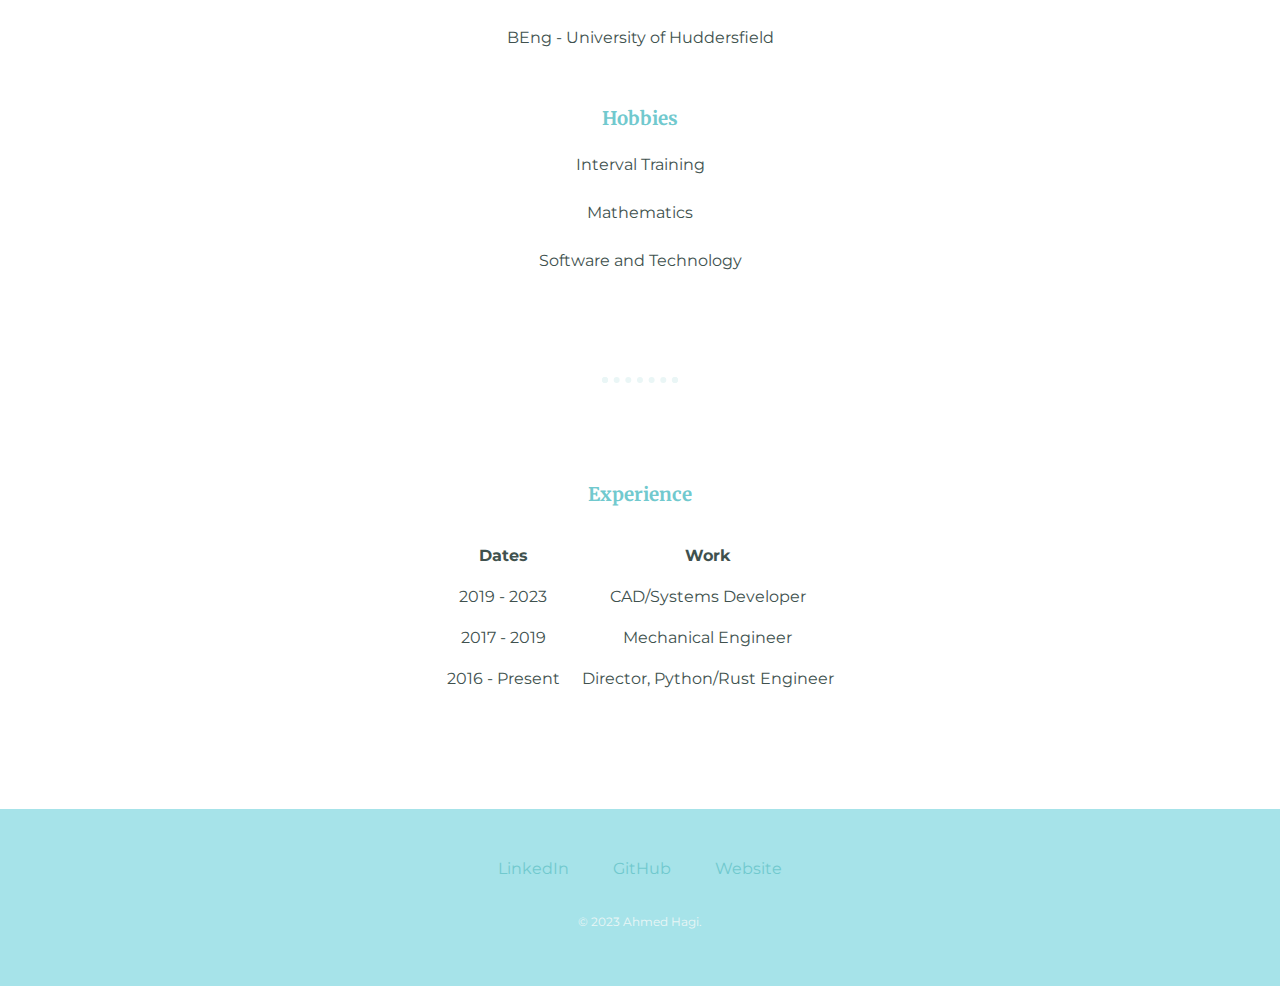
==== commit 90f27524: "updated information" ====
--- a/index.html
+++ b/index.html
@@ -21,7 +21,7 @@
       <div class="middle-container">
           <div class="profile">
             <img src="images/profile.png" alt="Ahmed profile picture">
-            <p class="intro">Mechanical Engineer, aspiring software developer. <strong>Director at <a href="https://phasealpha.io">PhaseAlpha</a></strong></p>
+            <p class="intro">Software Engineer with a Mechanical background. <strong>Director at <a href="https://phasealpha.io">PhaseAlpha</a></strong></p>
           </div>
           <hr>
           <div class="skills">
@@ -48,7 +48,7 @@
               <img class="rust-pic" src="images/rust.png" alt="">
               <h3>Rust</h3>
               <p> Over the past few months I have become interested in learning a strictly typed low level language. I came across Rust and fell in love with the compiler. I still have a lot to learn, but I am enjoying every minute!</p>
-              <p>&#11088;&#11088;&#9734;&#9734;&#9734;</p>
+              <p>&#11088;&#11088;&#11088;&#9734;&#9734;</p>
             </div>
           </div>
           <hr>
@@ -62,6 +62,7 @@
           <div>
             <h3>Education</h3>
 
+              <p>Software Engineering - Imperial College London</p>
               <p>MSc by Research - University of Huddersfield</p>
               <p>BEng - University of Huddersfield</p><br>
 
@@ -82,8 +83,8 @@
                   </thead>
                   <tbody>
                       <tr>
-                          <td>2019 - Present</td>
-                          <td>CAD Automation Developer</td>
+                          <td>2019 - 2023</td>
+                          <td>CAD/Systems Developer</td>
                       </tr>
                       <tr>
                           <td>2017 - 2019</td>
@@ -91,7 +92,7 @@
                       </tr>
                       <tr>
                           <td>2016 - Present</td>
-                          <td>Director/Engineer/Creator</td>
+                          <td>Director, Python/Rust Engineer</td>
                       </tr>
                   </tbody>
                   <tfoot>
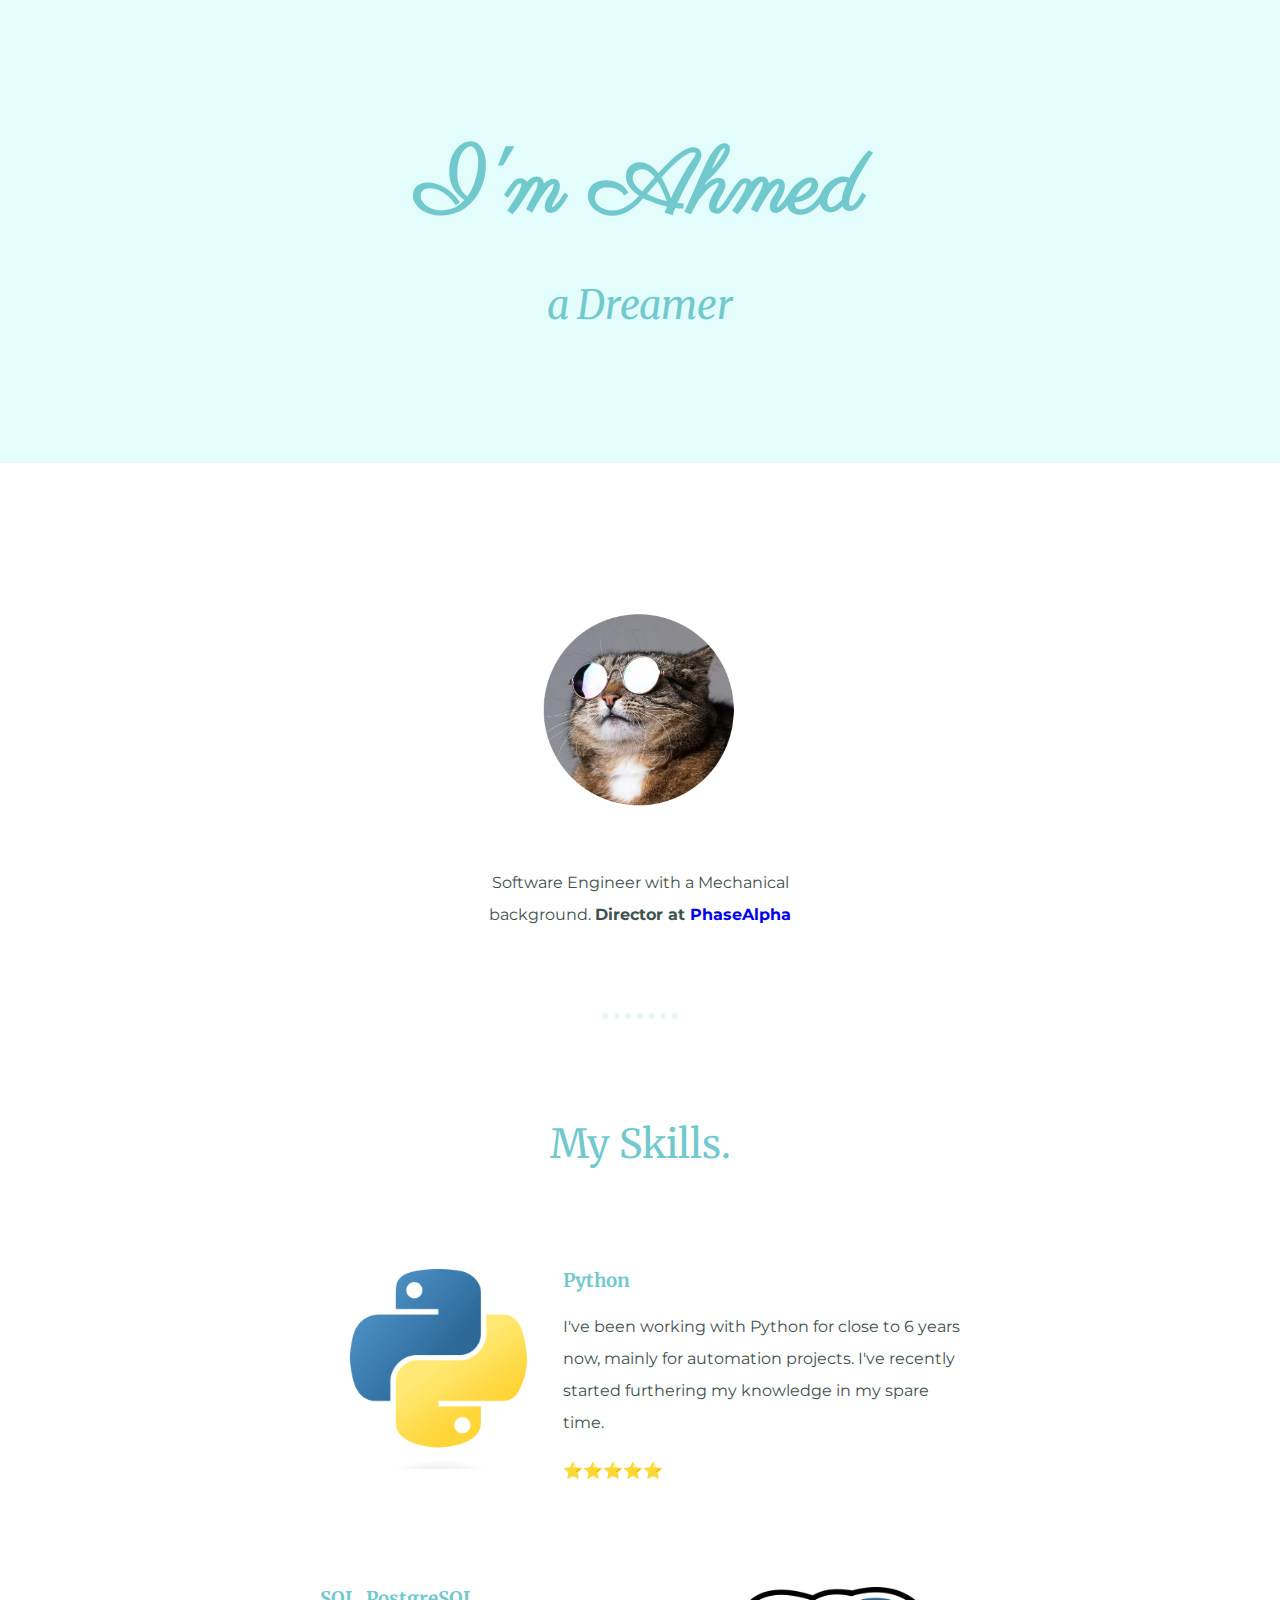
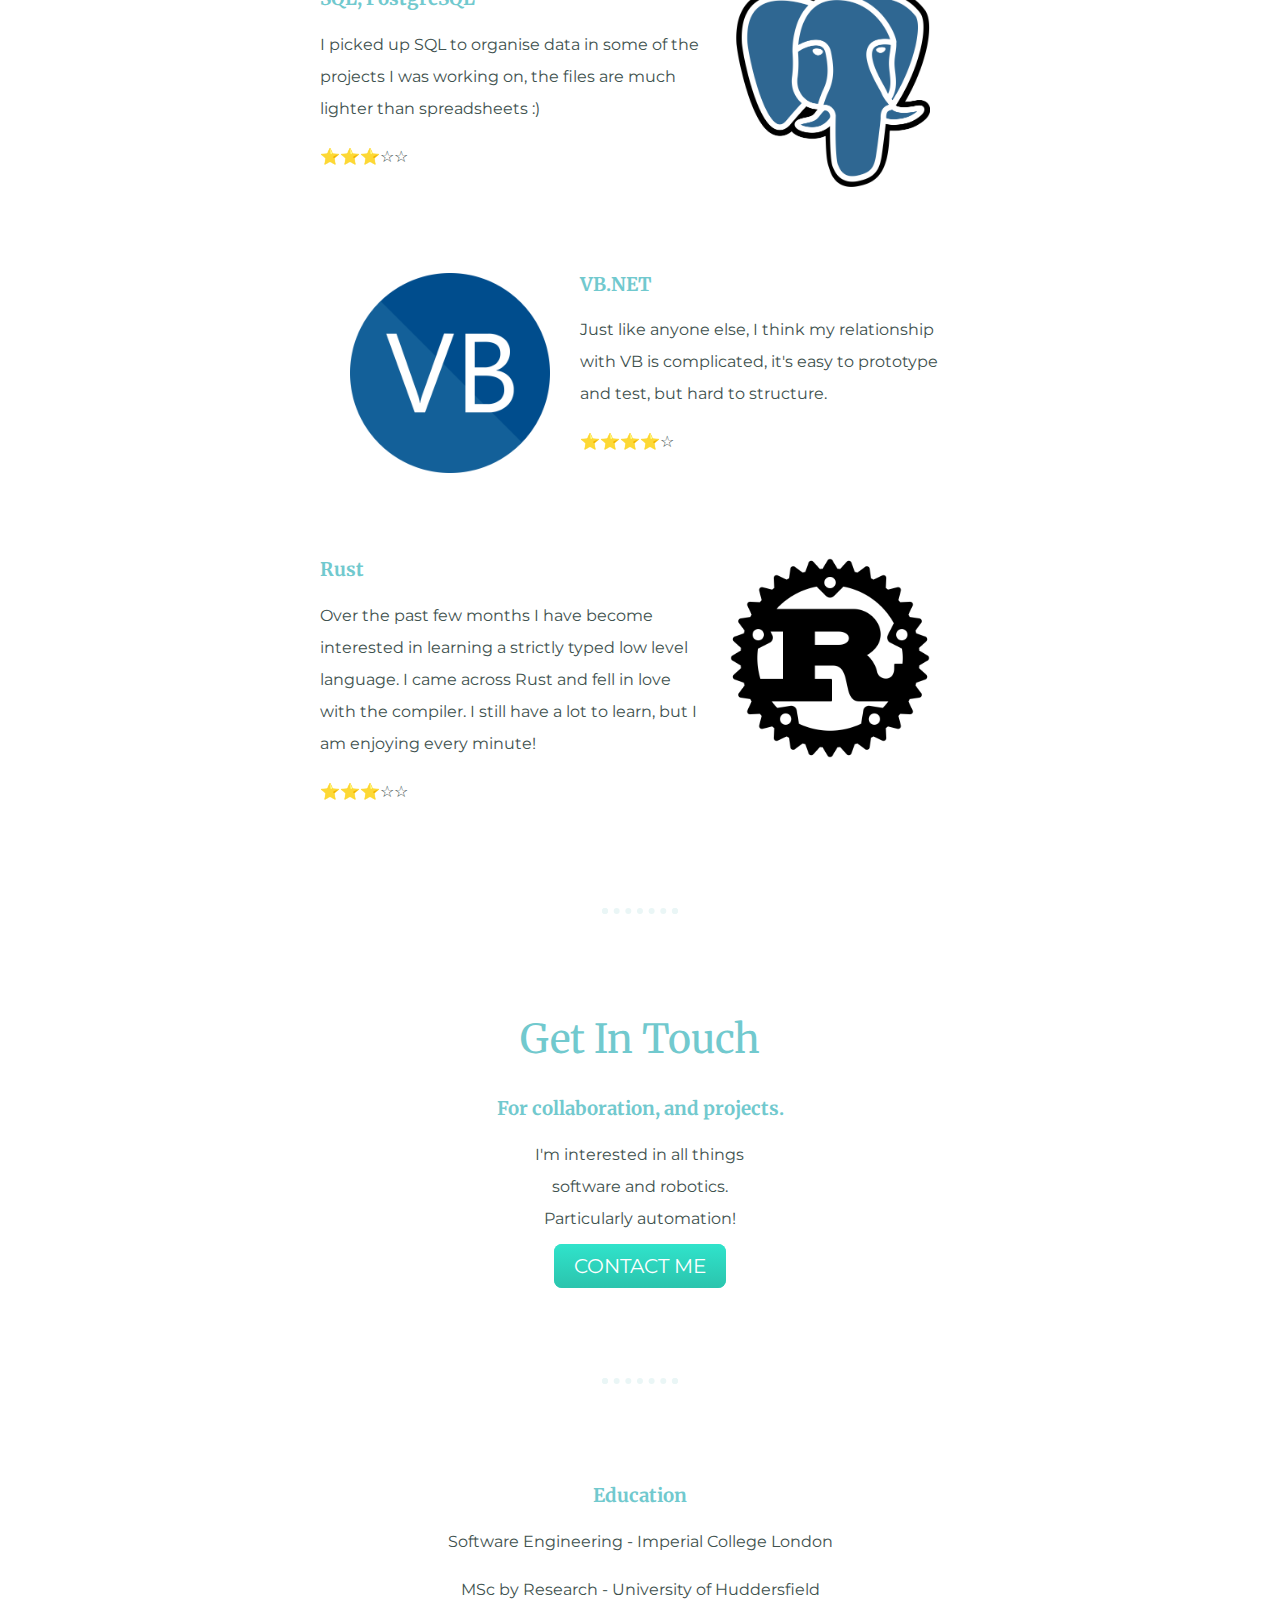
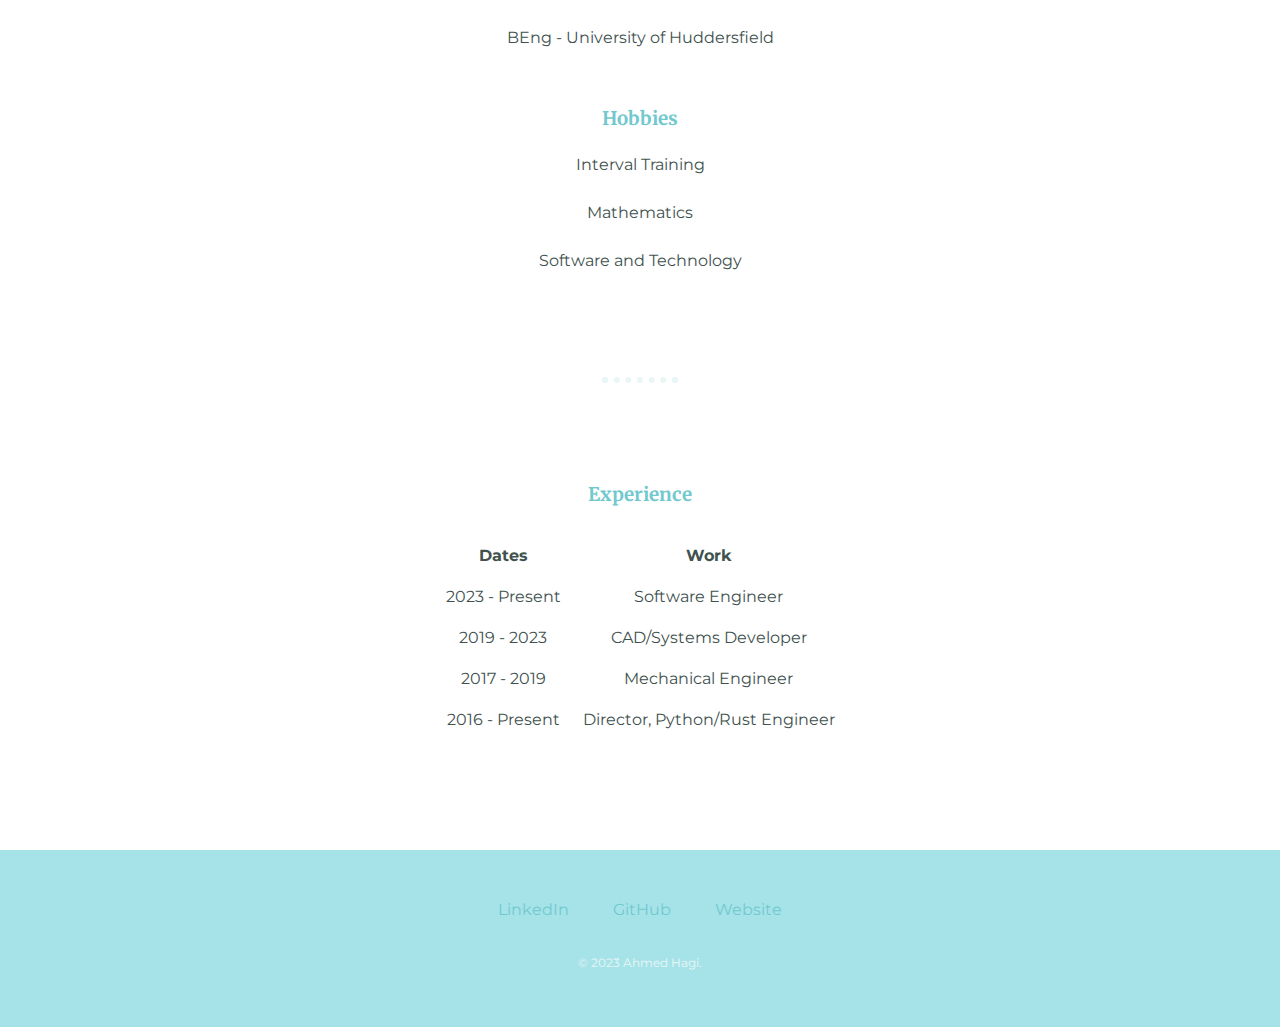
==== commit ab7a9abc: "updated job titles" ====
--- a/index.html
+++ b/index.html
@@ -54,7 +54,7 @@
           <hr>
           <div class="contact-me">
             <h2>Get In Touch</h2>
-            <h3>For collaboratin, and projects.</h3>
+            <h3>For collaboration, and projects.</h3>
             <p class="intro">I'm interested in all things software and robotics. Particularly automation!</p><br>
             <a class="btn" href="mailto:ahmed.hagi@phasealpha.io">CONTACT ME</a>
           </div>
@@ -82,6 +82,10 @@
                       </tr>
                   </thead>
                   <tbody>
+                      <tr>
+                        <td>2023 - Present</td>
+                        <td>Software Engineer</td>
+                      </tr>
                       <tr>
                           <td>2019 - 2023</td>
                           <td>CAD/Systems Developer</td>
